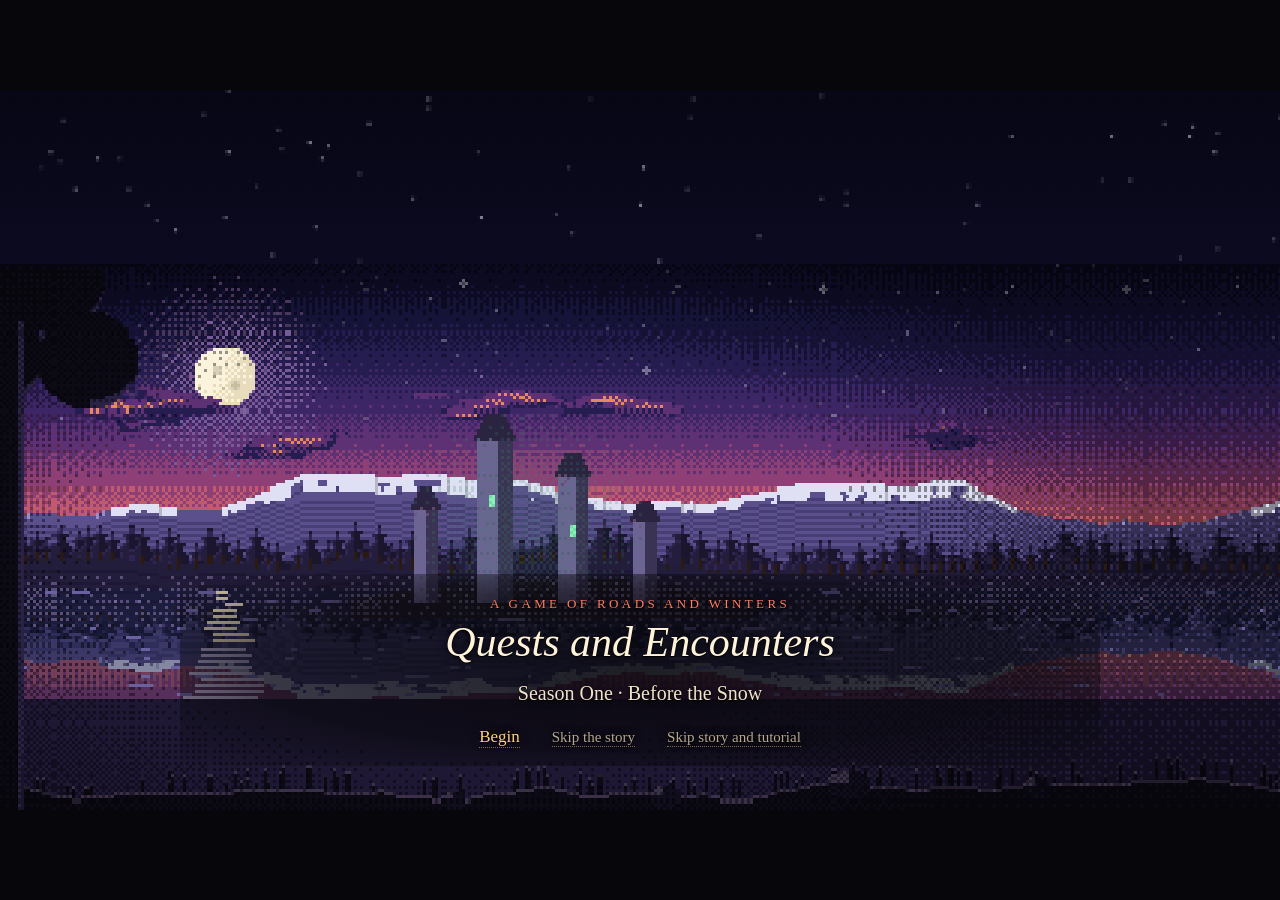
==== index.html @ 1ee13d84 "Season One demo: Before the Snow A playable browser build of Quests and Encounters, Season One.  Co-" ====
<!doctype html>
<html><head><meta charset="utf-8"><title>Quests and Encounters · Season 1</title>
<style>
  html,body{margin:0;height:100%;background:#07060a;overflow:hidden}
  #stage{position:absolute;width:1280px;height:720px;left:50%;top:50%;transform-origin:center;transform:translate(-50%,-50%) scale(var(--k,1))}
  canvas{position:absolute;left:0;top:0;width:1281px;height:720px;image-rendering:pixelated}
  #fade{position:absolute;inset:0;background:#07060a;opacity:0;transition:opacity .6s ease;pointer-events:none}
  .hud{position:absolute;font-family:Georgia,'Iowan Old Style',serif;color:#f2e7d0;text-shadow:0 1px 1px #000,0 0 10px rgba(0,0,0,.9)}
  #topshade{position:absolute;left:0;right:0;top:0;height:110px;background:linear-gradient(180deg,rgba(7,6,10,.5),rgba(7,6,10,0));pointer-events:none}
  #top{z-index:2;left:30px;top:18px;right:30px;display:flex;justify-content:space-between;align-items:flex-start;font-size:17px;letter-spacing:.02em}
  #res span{margin-right:20px;color:#cbbd9f}#res b{font-weight:normal;color:#fff;font-size:18px}
  #res .lo b{color:#ff8a70}
  #goal{text-align:right;line-height:1.5}
  #goal .big{font-size:17px;color:#fbe9bd}#goal .sm{font-size:14px;color:#cbbd9f;font-style:italic}
  #goal .done{color:#a6e0a0;font-style:normal}
  #party{z-index:2;left:30px;top:50px;font-size:18px;color:#cbbd9f;display:flex;gap:20px;align-items:baseline}
  #party a{cursor:pointer;color:#f2e7d0;border-bottom:1px dotted rgba(242,231,208,.4)}
  #party a:hover{color:#ffd27a}
  #party .hurt{color:#ff9f86}#party .gone{text-decoration:line-through;opacity:.45;pointer-events:none}
  #party .pips{font-size:15px;color:#ff7d63;letter-spacing:1px;margin-left:5px}
  #party .pips i{font-style:normal;color:rgba(255,125,99,.3)}
  #party a.pulse{animation:pulse 1.6s ease-out}
  @keyframes pulse{0%{transform:scale(1.35);color:#ffd27a;text-shadow:0 0 14px #ffb060}100%{transform:scale(1)}}
  #party a{display:inline-block;transform-origin:left center}
  #panel{position:absolute;right:0;top:0;bottom:0;width:410px;padding:0 38px 40px 62px;display:flex;flex-direction:column;justify-content:flex-end;box-sizing:border-box;
    background:linear-gradient(90deg,rgba(7,6,10,0) 0%,rgba(7,6,10,.8) 16%,rgba(7,6,10,.9) 100%);transition:opacity .45s,transform .55s cubic-bezier(.4,0,.2,1)}
  #panel.busy{opacity:0;transform:translateX(70px);pointer-events:none}
  .peek #panel,.peek #top,.peek #party,.peek #map,.peek #snd,.peek #topshade,.peek #toast{opacity:0!important;pointer-events:none}
  #panel,#top,#party,#map,#snd,#topshade{transition:opacity .4s}
  .kind{font-size:13px;letter-spacing:.22em;color:#ff7d63;margin-bottom:8px}
  h1{font-weight:normal;font-style:italic;font-size:36px;margin:0 0 12px;color:#fff3da;line-height:1.05}
  .body{font-size:19px;line-height:1.5;color:#efe3ca;margin-bottom:8px}
  .bark{font-size:17px;line-height:1.45;color:#e8c98a;font-style:italic;margin:4px 0 6px}
  .bark b{font-style:normal;font-weight:normal;color:#ffd890}
  .cap{font-size:14px;font-style:italic;color:#b5a88e;margin-bottom:18px;min-height:4px}
  .ch{display:block;cursor:pointer;font-size:19px;color:#fff3da;padding:9px 0;border-top:1px solid rgba(242,231,208,.18);transition:color .15s,padding .15s}
  .ch:hover{color:#ffd27a;padding-left:6px}
  .ch small{display:block;font-size:14px;color:#bfb196;font-style:italic;margin-top:2px}
  .ch.off{opacity:.38;pointer-events:none}
  .ch .who{color:#e8b870;font-style:normal}
  canvas.hot{cursor:pointer}
  #map{position:absolute;left:50%;top:10px;transform:translateX(-50%);z-index:2;overflow:visible}
  #goal .step{font-style:normal;color:#fbe9bd}#goal .now{color:#ffd27a;font-style:normal}
  .cine #top,.cine #party,.cine #map,.cine #snd,.cine #topshade{opacity:0;transition:opacity 1.2s}
  #strike{position:absolute;left:50%;top:128px;transform:translateX(-50%);width:420px;z-index:5;display:none;text-align:center;font-family:Georgia,serif;color:#fff3da;
    text-shadow:0 1px 1px #000,0 0 10px #000}
  #strike .lbl{font-size:17px;font-style:italic;margin-bottom:8px}
  #strike .bar{position:relative;height:18px;border:2px solid #efe2c8;background:rgba(7,6,10,.85);box-shadow:0 0 0 2px #000;image-rendering:pixelated}
  #strike .zone{position:absolute;top:0;bottom:0;background:linear-gradient(90deg,#8a6a20,#e8c050 40%,#fff0a0 50%,#e8c050 60%,#8a6a20)}
  #strike .mk{position:absolute;top:-6px;bottom:-6px;width:4px;margin-left:-2px;background:#fff;box-shadow:0 0 6px #fff,0 0 0 1px #000}
  #strike .hint{font-size:13px;color:#cbbd9f;font-style:italic;margin-top:7px}
  #strike .res{font-size:22px;font-style:italic;height:26px;margin-top:4px;color:#ffd27a}
  #strike button{font-family:Georgia,serif;font-size:14px;background:rgba(7,6,10,.85);color:#fff3da;border:1px solid #efe2c8;padding:4px 14px;margin-top:8px;cursor:pointer}
  #story{position:absolute;left:50%;bottom:44px;transform:translateX(-50%);width:860px;text-align:center;z-index:6;display:none;transition:opacity .6s;
    padding:22px 30px 18px;background:radial-gradient(ellipse at center,rgba(7,6,10,.82) 0%,rgba(7,6,10,.6) 60%,rgba(7,6,10,0) 100%)}
  #story .k{font-size:13px;letter-spacing:.26em;color:#ff7d63}
  #story h2{font-weight:normal;font-style:italic;font-size:42px;margin:6px 0 12px;color:#fff3da}
  #story p{font-size:20px;line-height:1.55;color:#efe3ca;margin:0 auto 18px;max-width:760px}
  #story .btns a{display:inline-block;cursor:pointer;margin:0 16px;font-size:17px;color:#ffd27a;border-bottom:1px dotted rgba(255,210,122,.5)}
  #story .btns a.quiet{color:#b5a88e;font-size:15px}
  #story .btns a:hover{color:#fff}
  #story.card{left:70px;bottom:auto;top:170px;transform:none;width:560px;text-align:left;background:rgba(10,8,14,.94);border:1px solid rgba(242,231,208,.25);display:none}
  #story.card .row{display:flex;gap:22px;align-items:flex-start}
  #story.card canvas{position:static;width:160px;height:160px;image-rendering:pixelated;border:1px solid rgba(242,231,208,.3);flex:none}
  #story.card h2{font-size:32px;margin:2px 0 4px}#story.card p{font-size:17px;margin:8px 0}
  #story.card .sk{font-size:14px;color:#cbbd9f;font-style:italic}
  #story.card .btns{margin-top:12px;text-align:right}
  #tip{position:absolute;z-index:7;display:none;width:300px;background:#0e0c14;border:1px solid #ffd27a;padding:12px 15px 10px;font-size:15px;line-height:1.45;color:#fff3da;
    box-shadow:0 6px 24px rgba(0,0,0,.6);font-family:Georgia,serif}
  #tip b{font-weight:normal;color:#ffd27a}
  #tip .arr{position:absolute;width:14px;height:14px;background:#0e0c14;border:1px solid #ffd27a;transform:rotate(45deg)}
  #tip .tb{margin-top:8px;display:flex;justify-content:space-between;font-size:14px}
  #tip .tb a{cursor:pointer;color:#ffd27a}#tip .tb a.quiet{color:#8f8474}
  .cine #panel{opacity:0;pointer-events:none}
  #toast{position:absolute;left:50%;top:104px;transform:translateX(-50%);font-size:16px;font-style:italic;color:#ffe0a0;opacity:0;transition:opacity .5s;white-space:nowrap;z-index:3;
    background:rgba(7,6,10,.75);padding:6px 16px;border-radius:2px}
  #snd{position:absolute;left:30px;top:88px;font-size:14px;color:#b5a88e;cursor:pointer;z-index:3}
  #snd:hover{color:#ffd27a}
  /* character sheet */
  #sheet{position:absolute;left:50px;top:70px;width:720px;max-height:610px;overflow:auto;background:rgba(10,8,14,.96);border:1px solid rgba(242,231,208,.22);padding:26px 30px;display:none;z-index:4;
    box-shadow:0 10px 40px rgba(0,0,0,.6)}
  #sheet .row{display:flex;gap:26px}
  #sheet canvas.pt{position:static;width:192px;height:192px;border:1px solid rgba(242,231,208,.3);image-rendering:pixelated;flex:none}
  #sheet h2{margin:0;font-weight:normal;font-style:italic;font-size:32px;color:#fff3da}
  #sheet .title{color:#ff9c7d;font-size:13px;letter-spacing:.18em;margin:4px 0 10px}
  #sheet .bio{font-size:16px;line-height:1.5;color:#e6dac0;font-style:italic}
  #sheet .stats{display:grid;grid-template-columns:repeat(4,1fr);gap:6px;margin:18px 0 6px;font-size:14px;color:#cbbd9f}
  #sheet .stats b{display:block;font-weight:normal;color:#ffd890;font-size:16px;letter-spacing:2px}
  #sheet h3{font-weight:normal;font-size:12px;letter-spacing:.2em;color:#ff9c7d;margin:16px 0 6px}
  #sheet ul{margin:0;padding-left:18px;font-size:15px;line-height:1.55;color:#efe3ca}
  #sheet .cols{display:grid;grid-template-columns:1fr 1fr;gap:6px 24px}
  #sheet .close{position:absolute;right:16px;top:12px;cursor:pointer;color:#b5a88e;font-size:14px}
  #sheet .nav{margin-top:16px;font-size:14px;color:#b5a88e}#sheet .nav a{cursor:pointer;color:#e8c98a;margin-right:14px}
  #sheet .slot{display:flex;gap:12px;align-items:center;border:1px solid rgba(242,231,208,.25);padding:7px 10px;margin:6px 0;cursor:pointer;background:rgba(255,255,255,.02)}
  #sheet .slot:hover{border-color:#ffd27a;background:rgba(255,210,120,.06)}
  #sheet .slot img,#sheet .pk img{width:32px;height:32px;image-rendering:pixelated;flex:none}
  #sheet .slot b{display:block;font-weight:normal;color:#ffd890;font-size:15px}
  #sheet .slot span{font-size:13px;color:#cbbd9f;font-style:italic}
  #sheet .slot.empty{opacity:.55;font-style:italic;font-size:14px;color:#b5a88e}
  #sheet .pick{border:1px solid #ffd27a;background:#0e0c14;padding:8px 10px;margin:4px 0 8px}
  #sheet .pick a{display:flex;gap:10px;align-items:center;cursor:pointer;padding:4px 2px;font-size:14px;color:#efe3ca}
  #sheet .pick a:hover{color:#ffd27a}
  #sheet .pk{display:inline-flex;gap:8px;align-items:center;margin:4px 16px 4px 0;font-size:14px;color:#efe3ca}
  #sheet .learned li{color:#bfe0ff}
  #sheet .note{font-size:13px;color:#8f8474;font-style:italic}
  #sheet .loy{color:#e0806a;letter-spacing:3px;font-size:16px}
</style></head><body>
<div id="stage">
  <canvas id="c" width="427" height="240"></canvas>
  <div id="topshade"></div>
  <div id="fade"></div>
  <div id="top" class="hud"><div id="res"></div><div id="goal"></div></div>
  <div id="party" class="hud"></div>
  <svg id="map" width="320" height="104"></svg>
  <div id="toast" class="hud"></div>
  <div id="story" class="hud"></div>
  <div id="tip" class="hud"></div>
  <div id="strike"></div>
  <div id="panel" class="hud"></div>
  <div id="snd" class="hud">♪ sound on · M to mute · hold Space to see the whole scene</div>
  <div id="sheet" class="hud"></div>
</div>
<script src="layers.js?v=1795479240"></script>
<script src="audio.js?v=1795479240"></script>
<script src="icons.js?v=1795479240"></script>
<script type="module" src="fxbridge.js?v=1795479240"></script>
<script>
/* =================================================================== engine */
const A=window.Audio2;
const cv=document.getElementById('c'),ctx=cv.getContext('2d');ctx.imageSmoothingEnabled=false;
const IMG={};for(const k in LAYERS){const seen={};IMG[k]=LAYERS[k].map(l=>{const i=new Image();i.src=l.src;const n=seen[l.name]=(seen[l.name]||0)+1;return {...l,id:n>1?l.name+'#'+n:l.name,img:i}})}
const Z=1.04,CW=427,CH=240,SY=60;   // canvas size; the painted scene starts 60px down, under added sky
const MEMBERS=['m_banner','m_cleric','m_captain','m_tracker'];
let O={};
const st=id=>O[id]||(O[id]={dx:0,dy:0,a:1,sc:1,lit:0,walk:0,lean:0});
const box=n=>(IMG[G.scene]||[]).find(l=>l.name===n);
const all=n=>(IMG[G.scene]||[]).filter(l=>l.name===n);
window.SPEED=1;const sleep=ms=>new Promise(r=>setTimeout(r,ms/SPEED));
const ease=t=>-(Math.cos(Math.PI*t)-1)/2;
const TW=[];
function tw(id,to,ms=600,e=ease){const s=st(id),from={};for(const k in to)from[k]=s[k];return new Promise(res=>TW.push({s,from,to,t0:performance.now(),ms:ms/SPEED,e,res}))}
const twAll=(n,to,ms,stagger=0)=>Promise.all(all(n).map((l,i)=>sleep(i*stagger).then(()=>tw(l.id,to,ms))));
const FX=[];
function ring(x,y,col,ms=1400,R=140){FX.push({k:'ring',x,y,col,t0:performance.now(),ms,R})}
function flash(ms=220,col='255,240,220'){FX.push({k:'flash',col,t0:performance.now(),ms})}
let shakeUntil=0,shakeAmp=0;function shake(ms=400,a=2){shakeUntil=performance.now()+ms;shakeAmp=a}
const P=[];function spark(x,y,n,col,spd=1,up=0,g=.02){for(let i=0;i<n;i++){const a=Math.random()*Math.PI*2,v=(Math.random()*.8+.2)*spd;P.push({x,y,vx:Math.cos(a)*v,vy:Math.sin(a)*v-up,l:1,col,g})}}
const SNOW=[],RAIN=[];
const feet=m=>{const b=box(m),s=st(m);return [b.x+b.w/2+s.dx,b.y+b.h+s.dy]};
const head=m=>{const b=box(m),s=st(m);return [b.x+6+s.dx,b.y+12+s.dy]};
function lantern(){const b=box('m_cleric'),s=st('m_cleric');return [b.x+b.w-8+s.dx,b.y+11+s.dy]}
const here=m=>G.party[m]!=='gone'&&!!box(m);
const hov=n=>Array.isArray(G.hover)?G.hover.includes(n):G.hover===n;
const fading=id=>st(id).a>0.01&&st(id).a<1;

function visible(l){
  const n=l.name;
  if(n==='vignette')return false;
  if(n==='walls'||n==='tower')return !!G.built[n];
  if(['thieves','fire','refugees'].includes(n))return !G.endFX&&(G.trouble===n||fading(l.id)||(n==='refugees'&&G.refugeesIn&&!G.built.walls));  // once walls stand, the family lives inside them
  if(/^r\d$/.test(n))return !G.flags.ridersGone||fading(l.id);
  if(G.scene==='shrine'&&(n==='light'||n==='candles'))return !G.flags.shrineDark||fading(l.id);
  if(MEMBERS.includes(n))return G.party[n]!=='gone'||fading(l.id);
  return true;
}
let lastStep=0;
function draw(t){
  const L=IMG[G.scene];if(!L)return;
  for(let i=TW.length-1;i>=0;i--){const w=TW[i];const p=Math.min(1,(t-w.t0)/w.ms),k=w.e(p);for(const key in w.to)w.s[key]=w.from[key]+(w.to[key]-w.from[key])*k;if(p>=1){TW.splice(i,1);w.res()}}
  ctx.setTransform(1,0,0,1,0,0);ctx.clearRect(0,0,CW,CH);
  let sx=0,sy=0;if(t<shakeUntil){sx=(Math.random()-.5)*shakeAmp*2;sy=(Math.random()-.5)*shakeAmp*2}
  ctx.setTransform(Z,0,0,Z,-CW/2*(Z-1)+sx,-CH/2*(Z-1)+sy+SY*Z);
  skyAbove(L,t);
  const sway=Math.sin(t*.00016)*3,bob=Math.sin(t*.00035);
  const pulse=.5+.5*Math.sin(t*.006);
  const DEP={sky:0,stars:.05,disc:.1,clouds:.25,ridge:.45,dest_north:.45,dest_east:.45,bank:1.3,frame_trees:1.6};
  let walking=false,firstRidge=true;
  for(const l of L){
    if(l.name==='ridge'&&firstRidge){firstRidge=false;if(G.endFX)endDraw(t,'behind')}
    if(!visible(l))continue;
    const s=st(l.id);if(s.a<=0)continue;
    const d=DEP[l.name]??(l.name.startsWith('m_')?1.4:.85);
    let x=l.x+sway*d+s.dx,y=l.y+bob*d*.5+s.dy,a=s.a;
    if(l.name==='clouds')x+=Math.sin(t*.00007)*10;
    if(l.name==='stars'||l.name==='fireflies')a*=.6+.4*Math.sin(t*.003+l.x);
    if(l.name==='light'||l.name==='rays')a*=.8+.2*Math.sin(t*.002);
    if(['candles','camp','glow'].includes(l.name))a*=.82+.18*Math.sin(t*.013)*Math.sin(t*.007+l.x);
    if(l.name==='fire'){a*=.75+.25*Math.random();if(Math.random()<.5)spark(l.x+10+Math.random()*14,l.y+12,1,'255,170,70',.3,.5,-.005)}
    if(l.name==='fog')x+=Math.sin(t*.00012+l.y)*8;
    if(l.name==='thieves')x+=Math.round(Math.sin(t*.0011)*1.5);
    if(l.name==='person'&&G.scene==='pilgrims')x+=((t*.0012)%40)-20;
    if(s.walk){y-=Math.round(Math.max(0,Math.sin(t*.012+l.x))*1.4);walking=true}
    ctx.globalAlpha=Math.max(0,Math.min(1,a));
    let dx_=Math.round(x),dy_=Math.round(y),dw=l.w,dh=l.h;
    if(s.sc!==1){dw=Math.max(1,Math.round(l.w*s.sc));dh=Math.max(1,Math.round(l.h*s.sc));dx_=Math.round(x+(l.w-dw)/2);dy_=Math.round(y+l.h-dh)}
    const lean=s.lean+(G.hurt[l.name]?.12:0);
    const rv=G.reveal[l.name];
    if(rv&&t-rv<1600){const p=(t-rv)/1600,hh=Math.max(1,Math.ceil(l.h*ease(p)));ctx.drawImage(l.img,0,l.h-hh,l.w,hh,dx_,dy_+l.h-hh,l.w,hh);
      if(Math.random()<.7)spark(l.x+Math.random()*l.w,l.y+l.h-hh,1,'210,200,180',.4,.4);}
    else if(lean){ctx.save();ctx.translate(dx_+dw/2,dy_+dh);ctx.rotate(lean);ctx.drawImage(l.img,-dw/2,-dh,dw,dh);ctx.restore()}
    else ctx.drawImage(l.img,dx_,dy_,dw,dh);
    const lit=s.lit+(hov(l.name)?.45*pulse:0)+(G.hot===l.name?.4*pulse:0);
    if(lit>0){ctx.globalCompositeOperation='lighter';ctx.globalAlpha=Math.min(1,lit)*a;ctx.drawImage(l.img,dx_,dy_,dw,dh);ctx.globalCompositeOperation='source-over'}
    ctx.globalAlpha=1;
    if(l.name==='bank')embers();
  }
  if(walking&&t-lastStep>260){lastStep=t;A.sfx('step')}
  if(FIREFLIES[G.scene]&&!G.endFX)fireflies(t);
  if(G.search)searchDraw(t);
  if(window.PFX&&PFX.ready){const off=PFX.render(SPEED);if(off){ctx.save();ctx.setTransform(Z,0,0,Z,-CW/2*(Z-1),-CH/2*(Z-1));ctx.drawImage(off,0,0);ctx.restore()}}
  if(G.endFX)endDraw(t,'front');
  const v=L.find(l=>l.name==='vignette');if(v)ctx.drawImage(v.img,v.x,v.y);
  for(const p of P){p.x+=p.vx;p.y+=p.vy;p.vy+=p.g;p.l-=.012;ctx.fillStyle=`rgba(${p.col},${Math.max(0,p.l)})`;ctx.fillRect(Math.round(p.x),Math.round(p.y),1,1)}
  for(let i=P.length-1;i>=0;i--)if(P[i].l<=0)P.splice(i,1);
  if(G.raining){if(RAIN.length<200)RAIN.push({x:Math.random()*460,y:-70});ctx.strokeStyle='rgba(170,190,220,.55)';ctx.beginPath();for(const r of RAIN){r.y+=4;r.x-=1;if(r.y>185){r.y=-70;r.x=Math.random()*460}ctx.moveTo(r.x,r.y);ctx.lineTo(r.x-1,r.y+4)}ctx.stroke()}
  else RAIN.length=0;
  if(G.day>=G.maxDay-1||G.over){if(SNOW.length<(G.over?280:50))SNOW.push({x:Math.random()*450-10,y:-64,v:.15+Math.random()*.3,ph:Math.random()*6});
    ctx.fillStyle='rgba(240,240,255,.85)';for(const f of SNOW){f.y+=f.v;f.x+=Math.sin(t*.001+f.ph)*.15;if(f.y>182){f.y=-64;f.x=Math.random()*450-10}ctx.fillRect(Math.round(f.x),Math.round(f.y),1,1)}}
  ctx.setTransform(1,0,0,1,0,SY);
  for(let i=FX.length-1;i>=0;i--){const f=FX[i],p=(t-f.t0)/f.ms;if(p>=1){FX.splice(i,1);continue}
    if(f.k==='flash'){ctx.fillStyle=`rgba(${f.col},${(1-p)*.8})`;ctx.fillRect(0,-SY,CW,CH)}
    if(f.k==='ring'){const r=ease(p)*f.R;ctx.strokeStyle=`rgba(${f.col},${(1-p)})`;ctx.lineWidth=2;ctx.beginPath();ctx.arc(f.x,f.y,r,0,7);ctx.stroke();
      ctx.lineWidth=1;ctx.strokeStyle=`rgba(${f.col},${(1-p)*.4})`;ctx.beginPath();ctx.arc(f.x,f.y,r*.8,0,7);ctx.stroke()}}
  if(G.dim){ctx.fillStyle=`rgba(5,4,12,${G.dim})`;ctx.fillRect(0,-SY,CW,CH)}
}
const SKYSTARS=Array.from({length:70},()=>({x:Math.random()*CW,y:-SY+Math.random()*SY,b:Math.random()}));
function skyAbove(L,t){
  const sky=L.find(l=>l.name==='sky');if(!sky||!sky.img.complete)return;
  ctx.drawImage(sky.img,0,0,sky.w,1,-12,-SY-12,sky.w+24,SY+13);
  const g=ctx.createLinearGradient(0,-SY,0,2);g.addColorStop(0,'rgba(4,3,10,.55)');g.addColorStop(1,'rgba(4,3,10,0)');ctx.fillStyle=g;ctx.fillRect(-12,-SY-12,CW+24,SY+14);
  const night=!['abandoned_wagon','hidden_cache','hidden_pass','intro_age'].includes(G.scene);
  if(night)for(const s of SKYSTARS){ctx.fillStyle=`rgba(232,230,255,${(.35+.45*s.b)*(.7+.3*Math.sin(t*.003+s.x))})`;ctx.fillRect(Math.round(s.x),Math.round(s.y),1,1)}
}
function embers(){if(!here('m_cleric'))return;const [x,y]=lantern();if(Math.random()<.25)P.push({x:x+Math.random()*2,y,vx:(Math.random()-.5)*.12,vy:-.25-Math.random()*.25,l:1,col:'255,200,110',g:0})}
function loop(t){draw(t);requestAnimationFrame(loop)}

/* ---- pixelfx: effects tied to what happens, and small lives in every scene ---- */
const dust=(x,y,n=10)=>spark(x,y-2,n,'150,138,120',.55,.25,.015);
const motes=(x,y,col='255,224,150',n=14)=>{for(let i=0;i<n;i++)P.push({x:x+(Math.random()-.5)*8,y:y+(Math.random()-.5)*4,vx:(Math.random()-.5)*.12,vy:-.18-Math.random()*.35,l:1,col,g:0})};
const sinkMotes=(x,y)=>{for(let i=0;i<8;i++)P.push({x:x+(Math.random()-.5)*8,y,vx:(Math.random()-.5)*.1,vy:.12+Math.random()*.15,l:1,col:'150,150,170',g:0})};
const fx=(name,x,y,o)=>window.PFX&&PFX.ready?PFX.play(name,x,y,o):null;
const fxOn=(m,name,o)=>{if(!here(m))return;const [x,y]=feet(m);fx(name,x,y,o)};
const fxHead=(m,name,o)=>{if(!here(m))return;const [x,y]=head(m);fx(name,x,y-4,o)};
const FIREFLIES={crossroads:1,ravenwick:1,pilgrims:1,friendly_hamlet:1,fen_lights:1,stillwater:1,shrine:1};
const FF=Array.from({length:16},()=>({x:Math.random()*320,y:110+Math.random()*55,ph:Math.random()*6.3,sp:.4+Math.random()*.6}));
function fireflies(t){for(const f of FF){const x=f.x+Math.sin(t*.0004*f.sp+f.ph)*14,y=f.y+Math.sin(t*.0007*f.sp+f.ph*2)*6,a=.35+.65*Math.max(0,Math.sin(t*.002*f.sp+f.ph));
  ctx.fillStyle=`rgba(210,240,120,${a*.25})`;ctx.fillRect(Math.round(x)-1,Math.round(y)-1,3,3);ctx.fillStyle=`rgba(236,255,170,${a})`;ctx.fillRect(Math.round(x),Math.round(y),1,1)}}
function ambientFx(){}
addEventListener('pfx-ready',()=>ambientFx());
const _sfx=A.sfx;A.sfx=n=>{_sfx(n);try{SFX_FX[n]&&SFX_FX[n]()}catch(e){}};
const atGo=()=>G.lastGo||[160,160];
const SFX_FX={
  prayer:()=>{fxOn('m_cleric','holy/blessing',{life:2.4})},
  clash:()=>{const r=box('r1');const [x,y]=r&&!G.flags.ridersGone?[r.x+10,r.y+r.h]:atGo();fx('impacts/crit-hit',x,y);fx('impacts/hit-spark',x,y-6)},
  stone:()=>{const [x,y]=atGo();dust(x,y,12)},
  rumble:()=>{for(let k=0;k<6;k++)dust(110+k*20,160,14)},
  gallop:()=>{for(const r of ['r0','r1','r2','r3']){const b=box(r);if(b)dust(b.x+8+st(r).dx,b.y+b.h+st(r).dy,6)}},
  whoosh:()=>{const [x,y]=atGo();dust(x,y,10)},
  coin:()=>{if(here('m_banner')){const [x,y]=head('m_banner');motes(x,y-4,'255,214,110',12)}},
  gain:()=>{if(here('m_banner')){const [x,y]=head('m_banner');motes(x,y-4,'240,230,200',10)}},
  rain:()=>fx('weather/rain',160,170,{life:4.5}),
  hurt:()=>{},
};

/* ---- clicking things in the picture ---- */
const toScene=e=>{const r=cv.getBoundingClientRect();const x=(e.clientX-r.left)/r.width*CW,y=(e.clientY-r.top)/r.height*CH;return [(x+CW/2*(Z-1))/Z,(y+CH/2*(Z-1))/Z-SY]};
function HOT(){if(G.busy||G.sub||G.msg)return [];const h=[];
  if(G.scene==='ravenwick'&&G.trouble)h.push({layer:G.trouble,go:()=>{A.sfx('click');G.sub=G.trouble;render()}});
  for(const m of MEMBERS)if(here(m))h.push({layer:m,go:()=>openSheet(m)});return h}
function hitAt(e){const [x,y]=toScene(e);for(const h of HOT()){const b=box(h.layer);if(b&&x>=b.x+st(b.id).dx-3&&x<=b.x+b.w+st(b.id).dx+3&&y>=b.y+st(b.id).dy-3&&y<=b.y+b.h+st(b.id).dy+3)return h}return null}
cv.onmousemove=e=>{const h=hitAt(e);if(h&&G.hot!==h.layer)A.sfx('hover');G.hot=h?h.layer:null;cv.classList.toggle('hot',!!h)};
cv.onclick=e=>{if(G.search||G.striking)return;const h=hitAt(e);if(h)h.go()};


/* =================================================================== the moment: a timing strike */
// A marker sweeps a bar; strike inside the gold. The character's stat sets how wide the gold is.
function strike(m,stat,label){
  if(window.BOT)return Promise.resolve('good');
  const v=CO[m].stats[stat]||2,el=document.getElementById('strike');
  const zw=10+v*6,zc=30+Math.random()*40;
  el.innerHTML=`<div class="lbl">${label} <span style="color:#cbbd9f">· ${stat} ${'■'.repeat(v)}</span></div><div class="bar"><div class="zone" style="left:${zc-zw/2}%;width:${zw}%"></div><div class="mk"></div></div><div class="res"></div><div class="hint">click, or press Space, when the marker is in the gold</div>`;
  el.style.display='block';const mk=el.querySelector('.mk'),res=el.querySelector('.res');
  const t0=performance.now(),per=900/Math.max(.5,SPEED);let done=false;A.sfx('page');
  return new Promise(resolve=>{
    function frame(){if(done)return;const ph=((performance.now()-t0)/per)%2,pos=(ph<1?ph:2-ph)*100;mk.style.left=pos+'%';mk.dataset.pos=pos;requestAnimationFrame(frame)}
    frame();
    G.striking=()=>{if(done)return;done=true;G.striking=null;const pos=+mk.dataset.pos,d=Math.abs(pos-zc);
      const q=d<zw*.18?'great':d<zw/2?'good':'miss';
      res.textContent={great:'Perfect!',good:'Good.',miss:'Missed…'}[q];res.style.color={great:'#fff0a0',good:'#ffd27a',miss:'#ff8a70'}[q];
      _sfx(q==='miss'?'loss':q==='great'?'ward':'click');if(q==='great')fxOn(m,'holy/sunburst',{life:1.2});
      setTimeout(()=>{el.style.display='none';resolve(q)},650)};
    el.onclick=()=>G.striking&&G.striking();
  });
}
cv.addEventListener('mousedown',()=>{if(G.striking)G.striking()});

/* =================================================================== search by lantern-light */
// The scene goes dark; the cursor is a lantern. Glints show only inside its light. A few picks.
const SEARCHABLE={hidden_cache:1,abandoned_wagon:1,fen_lights:1,drowned_chapel:1,hidden_pass:1,ferry:1};
function searchOption(){
  if(!SEARCHABLE[G.scene]||G.searched===G.scene+G.day)return [];
  const picks=3+(has('m_tracker')?2:0);
  return [{t:'Search by lantern-light',s:`${picks} picks${has('m_tracker')?' (Ness adds 2)':''} · free · find what others missed`,go:()=>runSearch(picks)}];
}
const FENS={ferry:1,fen_lights:1,drowned_chapel:1,stillwater:1};
function roadOptions(){
  const o=[];
  if(FENS[G.scene]&&knows('fishing')&&G.fished!==G.scene+G.day)o.push({t:'Fish the black water',who:'m_tracker',s:'Fen fishing · +3 Bread · free',go:()=>beat(async()=>{G.fished=G.scene+G.day;
    await goTo('m_tracker',150,150,.9,1200);await sleep(900);spark(150,146,14,'200,215,235',.6,.5);_sfx('gain');gain({Bread:3});await back('m_tracker');G.msg={kind:'FISHING',body:'Eels, two pike and something nobody will name. +3 Bread.',stay:true,barks:[]}})});
  const wounded=MEMBERS.filter(m=>G.hurt[m]&&G.party[m]==='ok'),med=actorFor('mend');
  if(wounded.length&&med&&has(med)&&(knows('herbs')&&med==='m_cleric'||carries(med,'mend'))){const free=knows('herbs')&&med==='m_cleric';
    o.push({t:'Tend the wounded',who:med,s:`${free?'Herb lore · free':'Healer\'s satchel · 1 Bread'} · heals ${wounded.map(nm).join(', ')}`,c:free?null:{Bread:1},go:()=>beat(async()=>{if(!free)pay({Bread:1});
      for(const m of wounded){const [x,y]=head(m);_sfx('prayer');spark(x,y,16,'200,255,200',.5,.5);delete G.hurt[m]}await sleep(1000);G.msg={kind:'MENDED',body:'Bandages by the roadside, and a bitter tea.',stay:true,barks:[]}})});}
  return o;
}
function runSearch(picks){
  G.searched=G.scene+G.day;busy(true);A.sfx('click');
  const spots=[];const n=rnd(3,5);
  for(let i=0;i<n;i++){const r=Math.random();
    spots.push({x:20+Math.random()*270,y:122+Math.random()*44,found:false,
      r:r<.35?{Coin:1}:r<.62?{Bread:2}:r<.85?{Stone:1}:{Ward:1}})}
  G.search={spots,picks,haul:{},lamp:[160,140]};
  const el=document.getElementById('strike');
  const hint=()=>{el.innerHTML=`<div class="lbl">Searching by lantern-light · ${G.search.picks} pick${G.search.picks===1?'':'s'} left</div><div class="hint">move the lantern, click where something glints</div><button id="stopsearch">Stop searching</button>`;
    el.style.display='block';document.getElementById('stopsearch').onclick=e=>{e.stopPropagation();endSearch()}};
  hint();A.ambience([...(SCENE_SOUND[G.scene]||[0,[]])[1]]);
  G.searchClick=(x,y)=>{const S=G.search;if(!S||S.picks<=0)return;S.picks--;
    const hit=S.spots.find(p=>!p.found&&Math.hypot(p.x-x,p.y-y)<7);
    if(hit){hit.found=true;for(const k in hit.r)S.haul[k]=(S.haul[k]||0)+hit.r[k];gain(hit.r);motes(hit.x,hit.y,'255,230,160',16);}
    else{_sfx('step');dust(x,y+3,8)}
    if(S.picks<=0)setTimeout(endSearch,700);else hint()};
}
function endSearch(){
  const S=G.search;if(!S)return;G.search=null;G.searchClick=null;document.getElementById('strike').style.display='none';
  const got=Object.entries(S.haul).map(([k,v])=>`+${v} ${k}`).join(', ');
  busy(false);G.msg={kind:'SEARCHED',body:got?`Under the lantern you turn up ${got}.`:'You find nothing but mud and old bones.',stay:true,title:(document.querySelector('#panel h1')||{}).textContent||'',barks:[]};render();
}
function searchDraw(t){
  const S=G.search,[lx,ly]=S.lamp;
  const g=ctx.createRadialGradient(lx,ly,6,lx,ly,34);g.addColorStop(0,'rgba(255,220,150,0)');g.addColorStop(.6,'rgba(4,3,10,.55)');g.addColorStop(1,'rgba(4,3,10,.9)');
  ctx.fillStyle=g;ctx.fillRect(-40,-SY-40,CW+80,CH+80);
  for(const p of S.spots){if(p.found)continue;const d=Math.hypot(p.x-lx,p.y-ly);if(d>30)continue;
    const a=(1-d/30)*(.6+.4*Math.sin(t*.01+p.x));ctx.fillStyle=`rgba(255,240,180,${a})`;
    ctx.fillRect(Math.round(p.x),Math.round(p.y)-1,1,3);ctx.fillRect(Math.round(p.x)-1,Math.round(p.y),3,1)}
}
cv.addEventListener('mousemove',e=>{if(G.search)G.search.lamp=toScene(e)});
cv.addEventListener('click',e=>{if(G.searchClick){const [x,y]=toScene(e);G.searchClick(x,y)}});

/* =================================================================== the Company */
const CO={
  m_banner:{name:'Wren',short:'Wren',title:'WARDEN OF RAVENWICK · YOU',bio:'You raised the banner over Ravenwick when nobody else would. The others follow you, for now.',
    stats:{Might:2,Wits:3,Faith:2,Stealth:1},skills:['Parley: talk or pay your way past trouble','Command: build and set the work at home'],gear:['Banner of Ravenwick','Warden\'s seal'],likes:'—',dislikes:'—',loyal:null},
  m_cleric:{name:'Brother Aldous',short:'Aldous',title:'CLERIC OF THE OLD LIGHT',bio:'Forty years tending shrines nobody visits. Walks slowly, never stops, and believes the old gods are only sleeping.',
    stats:{Might:1,Wits:3,Faith:5,Stealth:1},skills:['Ward: spend a Ward to turn back men and beasts','Pray: draw Wards from holy places','Mend: tend the wounded at home (1 Bread)','Call rain: a Ward can put out a fire'],gear:['Lantern-staff','Book of hours'],
    likes:'prayer, mercy, sharing bread',dislikes:'desecration, robbing the poor',loyal:3},
  m_captain:{name:'Captain Brannoc',short:'Brannoc',title:'SWORD OF RAVENWICK',bio:'Fought for three lords and buried two. Does not pay tolls, does not run, and does not like to talk about either.',
    stats:{Might:5,Wits:2,Faith:1,Stealth:1},skills:['Draw steel: fight, win, maybe bleed','Haul: carry stone others can\'t','Run down: chase off thieves'],gear:['Ash spear','Round shield','Old helm'],
    likes:'a fair fight, hard work',dislikes:'paying tolls, running away',loyal:3,devoted:'Devoted: never wounded when he draws steel'},
  m_tracker:{name:'Ness',short:'Ness',title:'TRACKER OF THE GREYSPIRES',bio:'Grew up in these mountains. Says little, misses nothing, and expects to be paid.',
    stats:{Might:2,Wits:4,Faith:1,Stealth:5},skills:['Pathfind: lead the Company through mist','Follow: track anyone home','Climb: reach the stone no one else can'],gear:['Yew bow','Quiver of twelve'],
    likes:'coin, open country',dislikes:'hunger, wasting daylight',loyal:2,devoted:'Devoted: never falls when climbing'},
};
const nm=m=>CO[m].short;
function loyal(m,d,line){
  if(!CO[m])return;
  if(G.party[m]!=='gone'){G.pulse[m]=performance.now();if(!G.tips.loyal&&!G.want.loyal)G.want.loyal=[m,d]}
  if(!CO[m].loyal&&CO[m].loyal!==0||G.party[m]==='gone')return;
  const v=Math.max(0,Math.min(5,G.loyal[m]+d));if(v===G.loyal[m])return;G.loyal[m]=v;
  A.sfx(d>0?'loyalUp':'loyalDown');if(here(m)){const [hx,hy]=head(m);d>0?motes(hx,hy-6,'255,200,140',10):sinkMotes(hx,hy-8)}
  toast(`${CO[m].name} ${d>0?'approves':'disapproves'} ${d>0?'♥'.repeat(d):'♡'.repeat(-d)}`);
  if(line)G.barks.push([m,line]);
  if(v===0)G.leaving.push(m);
}
let toastT;function toast(s){const el=document.getElementById('toast');el.textContent=s;el.style.opacity=1;clearTimeout(toastT);toastT=setTimeout(()=>el.style.opacity=0,2600)}
function openSheet(m,picking=-1){
  if(picking<0)A.sfx('page');const c=CO[m],el=document.getElementById('sheet'),gone=G.party[m]==='gone';
  const pips=c.loyal===null?'':`<div class="loy">${'♥'.repeat(G.loyal[m])}${'♡'.repeat(5-G.loyal[m])}</div>`;
  const cond=gone?'Gone':G.hurt[m]?`Wounded · ${G.hurt[m]} more day${G.hurt[m]>1?'s':''}`:'Well';
  const icon=k=>`<img src="${ICONS[k]}">`;
  const fromGear=G.eq[m].filter(k=>ITEMS[k].grants).map(k=>`<li>${{steel:'Draw steel',climb:'Climb for stone',signet:'Show the signet',light:'Lead through the mist',mend:'Tend the wounded on the road'}[ITEMS[k].grants]} <span class="note">· from the ${ITEMS[k].name}</span></li>`);
  const slots=[0,1].map(i=>{const k=G.eq[m][i];
    const slot=k?`<div class="slot" onclick="openSheet('${m}',${i})">${icon(k)}<div><b>${ITEMS[k].name}</b><span>${ITEMS[k].desc}</span></div></div>`
      :`<div class="slot empty" onclick="openSheet('${m}',${i})">Empty slot${G.pack.length?' · click to equip from the pack':''}</div>`;
    const pick=picking===i&&!gone?`<div class="pick">${G.pack.map(p=>`<a onclick="equip('${m}',${i},'${p}')">${icon(p)}<span><b style="font-weight:normal;color:#ffd890">${ITEMS[p].name}</b> · ${ITEMS[p].desc}</span></a>`).join('')||'<span class="note">The pack is empty. Gear is found or bought on the road.</span>'}
      ${k?`<a onclick="equip('${m}',${i},null)">↩ Put the ${ITEMS[k].name} in the pack</a>`:''}</div>`:'';
    return slot+pick}).join('');
  const learned=G.learned[m].map(k=>`<li><b style="font-weight:normal">${LEARN[k].name}</b>: ${LEARN[k].desc}</li>`).join('');
  el.innerHTML=`<span class="close" onclick="closeSheet()">close ✕</span><div class="row"><canvas class="pt" width="64" height="64"></canvas><div>
    <h2>${c.name}</h2><div class="title">${c.title}</div>${pips}<div class="bio">${c.bio}</div>
    <div class="stats">${Object.entries(c.stats).map(([k,v])=>`<div>${k}<b>${'■'.repeat(v)}${'□'.repeat(5-v)}</b></div>`).join('')}</div></div></div>
    <div class="cols"><div><h3>SKILLS</h3><ul>${c.skills.map(x=>`<li>${x}</li>`).join('')}${fromGear.join('')}</ul>
      <h3>LEARNED</h3>${learned?`<ul class="learned">${learned}</ul>`:'<div class="note">Nothing yet. Some places and people on the road can teach new skills.</div>'}
      <h3>CONDITION</h3><ul><li>${cond}</li>${c.devoted?`<li style="color:${G.loyal[m]>=5?'#a6e0a0':'#8f8474'}">${c.devoted}</li>`:''}</ul>
      ${c.loyal===null?'':`<h3>LIKES · DISLIKES</h3><ul><li>Likes ${c.likes}</li><li>Dislikes ${c.dislikes}</li></ul>`}</div>
    <div><h3>EQUIPPED · 2 SLOTS</h3>${slots}<div class="note">Carries: ${c.gear.join(', ')}</div>
      <h3>THE PACK · SHARED</h3>${G.pack.length?G.pack.map(k=>`<span class="pk">${icon(k)}${ITEMS[k].name}</span>`).join(''):'<div class="note">Empty. Click a slot to move gear between people.</div>'}
      <h3>STORES · EVERYONE</h3>${G.items.length?G.items.map(k=>`<span class="pk" title="${ITEMS[k].desc}">${icon(k)}${ITEMS[k].name}</span>`).join(''):'<div class="note">None yet.</div>'}</div></div>
    <div class="nav">${MEMBERS.map(x=>`<a onclick="openSheet('${x}')">${CO[x].short}</a>`).join('')}</div>`;
  const pc=el.querySelector('canvas').getContext('2d');const im=new Image();im.onload=()=>pc.drawImage(im,0,0);im.src=PORTRAITS[m];
  if(gone)el.querySelector('canvas').style.filter='grayscale(1) brightness(.5)';
  el.style.display='block';G.sheet=m;
}
function equip(m,i,k){
  const cur=G.eq[m][i];if(cur){G.eq[m].splice(i,1);G.pack.push(cur)}
  if(k){G.pack.splice(G.pack.indexOf(k),1);G.eq[m].splice(Math.min(i,G.eq[m].length),0,k);_sfx('click');toast(`${CO[m].short} now carries the ${ITEMS[k].name}`)}
  openSheet(m);render();
}
function closeSheet(){document.getElementById('sheet').style.display='none';G.sheet=null}
addEventListener('keydown',e=>{if(e.code==='Space'&&G.striking){e.preventDefault();G.striking();return}if(e.code==='Space'){e.preventDefault();document.getElementById('stage').classList.add('peek');return}if(e.key==='Escape')closeSheet();if(e.key==='m'||e.key==='M')toggleSnd();
  if(e.key==='c'||e.key==='C'){if(G.sheet){const i=MEMBERS.indexOf(G.sheet);openSheet(MEMBERS[(i+1)%4])}else openSheet('m_banner')}});
addEventListener('keyup',e=>{if(e.code==='Space')document.getElementById('stage').classList.remove('peek')});
function toggleSnd(){const m=A.toggle();document.getElementById('snd').textContent=(m?'♪ sound off · M to unmute':'♪ sound on · M to mute')+' · hold Space to see the whole scene'}
document.getElementById('snd').onclick=toggleSnd;

/* =================================================================== state */
const G={pulse:{},day:1,maxDay:14,items:[],pack:[],eq:{m_banner:[],m_cleric:[],m_captain:[],m_tracker:[]},learned:{m_banner:[],m_cleric:[],m_captain:[],m_tracker:[]},res:{Stone:1,Coin:1,Bread:5,Ward:1},built:{walls:0,tower:0},
  party:{m_banner:'ok',m_cleric:'ok',m_captain:'ok',m_tracker:'ok'},hurt:{},loyal:{m_cleric:3,m_captain:3,m_tracker:2},gear:{},
  trouble:null,troubleSeen:{},troublesDone:{},refugeesIn:false,flags:{},
  done:{},visited:{ravenwick:1},
  scene:'intro_broken',sub:null,mode:'splash',tutorial:true,tips:{},want:{},msg:null,reveal:{},busy:false,dim:0,over:false,log:[],barks:[],leaving:[]};
const has=m=>G.party[m]==='ok'&&!G.hurt[m];
const can=c=>!c||Object.entries(c).every(([k,v])=>G.res[k]>=v);
const pay=c=>{if(!c)return;Object.entries(c).forEach(([k,v])=>G.res[k]-=v)};
const gain=c=>{let up=false,down=false;for(const k in c){G.res[k]=Math.max(0,G.res[k]+c[k]);if(c[k]>0)up=true;else down=true}if(up)A.sfx(c.Coin>0?'coin':'gain');else if(down)A.sfx('loss')};
const cost=c=>Object.entries(c).map(([k,v])=>`${v} ${k}`).join(', ');
// Every season rolls its own prices and its own luck, so familiar places don't always pay the same.
const rnd=(a,b)=>a+Math.floor(Math.random()*(b-a+1));
const COST={walls:{Stone:rnd(3,5),Coin:rnd(1,2)},tower:{Stone:rnd(5,7),Coin:rnd(3,5)}};
const Y={shrineHaul:rnd(1,3),mists:rnd(2,4),mistsLuck:.3+Math.random()*.4,hollow:rnd(2,4),quarry:rnd(2,4),climb:rnd(4,6),climbFall:.2+Math.random()*.25,
  toll:rnd(1,2),market:rnd(1,3),steel:rnd(2,4),alms:rnd(1,3),wagon:rnd(2,4),sell:rnd(1,3),ferry:rnd(1,2),purse:rnd(2,4),chapel:rnd(3,5),wispLuck:.35+Math.random()*.3};
// Gear is carried: each member has two slots, and whoever carries an item gets what it does.
// Stores stay at Ravenwick or with the baggage and help everyone.
const ITEMS={
  sword:{name:'Fen-iron sword',kind:'gear',to:'m_captain',grants:'steel',desc:'The bearer can Draw steel, and is never wounded doing it.'},
  irons:{name:'Climbing irons',kind:'gear',to:'m_tracker',grants:'climb',desc:'The bearer can Climb for stone, never falls, and brings back +1 Stone.'},
  signet:{name:'Signet of a dead lord',kind:'gear',to:'m_banner',grants:'signet',desc:'The bearer can show it: highwaymen stand aside, and Hollin pays +1 Coin.'},
  jar:{name:'Marsh-light in a jar',kind:'gear',to:'m_cleric',grants:'light',desc:'The bearer can lead anyone safely through the mist.'},
  satchel:{name:'Healer\'s satchel',kind:'gear',to:'m_cleric',grants:'mend',desc:'The bearer can tend the wounded anywhere on the road, for 1 Bread.'},
  mule:{name:'Pack mule',kind:'stores',desc:'Every haul of stone brings +1.'},
  traps:{name:'Eel traps',kind:'stores',desc:'+1 Bread every day.'},
  bell:{name:'Saint\'s Bell',kind:'stores',desc:'Hung at Ravenwick: +1 Ward every time you rest there.'},
};
const LEARN={
  masonry:{m:'m_captain',name:'Masonry',desc:'Walls and the watchtower each cost 1 less Stone.'},
  fishing:{m:'m_tracker',name:'Fen fishing',desc:'In the Fens, Ness can fish for +3 Bread once a visit.'},
  herbs:{m:'m_cleric',name:'Herb lore',desc:'Aldous can tend the wounded anywhere on the road, for free.'},
  haggle:{m:'m_banner',name:'Haggling',desc:'Markets pay +1 Coin, and sell you +1 Bread.'},
};
const INNATE={steel:['m_captain'],climb:['m_tracker'],mend:['m_cleric']};
const holder=k=>MEMBERS.find(m=>G.party[m]!=='gone'&&G.eq[m].includes(k))||null;
const owned=k=>G.items.includes(k)||G.pack.includes(k)||!!holder(k);
const hasItem=k=>ITEMS[k].kind==='stores'?G.items.includes(k):!!holder(k);
const knows=k=>G.party[LEARN[k].m]!=='gone'&&G.learned[LEARN[k].m].includes(k);
const carries=(m,sk)=>G.eq[m].some(k=>ITEMS[k].grants===sk);
const canSkill=(m,sk)=>G.party[m]!=='gone'&&((INNATE[sk]||[]).includes(m)&&(sk!=='mend'||true)||carries(m,sk)||(sk==='mend'&&G.learned[m].includes('herbs')));
function actorFor(sk){const able=MEMBERS.filter(m=>canSkill(m,sk));return able.find(m=>has(m))||able[0]||null}
const costOf=b=>({Stone:Math.max(1,COST[b].Stone-(knows('masonry')?1:0)),Coin:COST[b].Coin});
function getItem(k){
  if(owned(k))return;const it=ITEMS[k];_sfx('ward');if(here('m_banner'))fxOn('m_banner','holy/blessing',{life:1.8});
  if(it.kind==='stores'){G.items.push(k);toast(`Found: ${it.name} (stores)`);return}
  const pref=[it.to,...MEMBERS].find(m=>G.party[m]!=='gone'&&G.eq[m].length<2);
  if(pref){G.eq[pref].push(k);toast(`Found: ${it.name}. ${CO[pref].short} carries it`)}else{G.pack.push(k);toast(`Found: ${it.name}, into the pack`)}
  G.want.gear=1;
}
function learn(k){const L=LEARN[k],m=L.m;if(G.party[m]==='gone'||G.learned[m].includes(k))return;G.learned[m].push(k);_sfx('prayer');
  if(here(m)){const [x,y]=head(m);motes(x,y-6,'190,230,255',18)}toast(`${CO[m].short} learned ${L.name}`);G.barks.push([null,`<b>${CO[m].short} learned ${L.name}.</b> ${L.desc}`])}
function seasonNotes(){const n=[];
  if(Y.quarry>=4)n.push('the old quarry is said to be rich this year');if(Y.quarry<=2)n.push('the quarry is mostly picked over');
  if(Y.toll>=2)n.push('the riders on the Oakwell road are greedy this year');if(Y.sell>=3)n.push('grain sells high in Hollin');
  if(Y.mists>=4)n.push('old cairns have been seen up the high pass');if(Y.chapel>=5)n.push('the drowned chapel has good dressed stone');
  return n.length?'Word around the fire: '+n.slice(0,2).join('; ')+'.':''}
const SCENE_SOUND={crossroads:['road',['wind','crickets']],highwaymen:['tension',['wind']],shrine:['eerie',['drips','hum']],ravenwick:['home',['fire','crickets','water']],
  lost_in_mists:['mist',['wind']],hidden_pass:['peak',['gale','waterfall']],hidden_cache:['day',['birds','wind']],pilgrims:['hymn',['crickets','murmur']],
  abandoned_wagon:['day',['birds','wind']],friendly_hamlet:['tavern',['crickets','fire','murmur']],
  ferry:['fen',['water','crickets']],fen_lights:['mist',['water','drips']],drowned_chapel:['hymn',['water','hum']],stillwater:['fen',['water','murmur','crickets']]};
function sound(){const s=SCENE_SOUND[G.scene];if(!s)return;let mood=s[0];if(G.scene==='ravenwick'&&G.trouble)mood='tension';if(G.over)mood=G.built.tower?'victory':'defeat';A.mood(mood);A.ambience(s[1])}

/* ---- movement ---- */
async function walkIn(){
  if(!box('m_banner'))return;const ms=MEMBERS.filter(here);const fromLeft=G.scene!=='crossroads';
  ms.forEach(m=>Object.assign(st(m),{dx:fromLeft?-140:0,dy:fromLeft?0:60,sc:1,a:1,walk:1}));
  await Promise.all(ms.map((m,i)=>sleep(i*160).then(()=>tw(m,{dx:0,dy:0},1800)).then(()=>st(m).walk=0)));
}
async function walkOut(path){const ms=MEMBERS.filter(here);ms.forEach(m=>st(m).walk=1);
  await Promise.all(ms.map(async(m,i)=>{await sleep(i*130);for(const [dx,dy,sc,a,t] of path)await tw(m,{dx,dy,sc,a},t)}))}
async function goTo(m,x,y,sc=1,ms=1100){if(!here(m))return;G.lastGo=[x,y];const b=box(m);st(m).walk=1;await tw(m,{dx:x-(b.x+b.w/2),dy:y-(b.y+b.h),sc},ms);st(m).walk=0}
async function back(m,ms=1000){if(!here(m))return;st(m).walk=1;await tw(m,{dx:0,dy:0,sc:1},ms);st(m).walk=0}
async function depart(m){A.sfx('depart');G.pack.push(...G.eq[m]);G.eq[m]=[];st(m).walk=1;await tw(m,{dx:-150,a:0},2600);st(m).walk=0;G.party[m]='gone'}

async function go(scene,{days=1,out=null}={}){
  busy(true);closeSheet();A.sfx('click');
  if(out)await walkOut(out);
  const f=document.getElementById('fade');f.style.opacity=1;await sleep(650);
  const from=G.scene;
  for(let i=0;i<days;i++)endOfDay(from,scene);
  O={};G.scene=scene;G.sub=null;G.msg=null;G.raining=false;G.visited[scene]=1;if(LOC[scene]&&LOC[scene].repeat)G.done[scene]=0;
  if(scene==='ravenwick')maybeTrouble();
  if(G.day>G.maxDay&&!G.over){f.style.opacity=0;busy(false);return startEnd(false)}
  sound();render();ambientFx();A.sfx('page');f.style.opacity=0;await sleep(300);
  if(!G.over)await walkIn();
  while(G.leaving.length){const m=G.leaving.shift();if(G.party[m]==='gone')continue;
    G.msg={kind:'A DEPARTURE',body:leaveLine(m),stay:true};render();await depart(m)}
  busy(false);render();
}
const leaveLine=m=>({m_cleric:'Brother Aldous will not walk with you any more. He takes his lantern and goes back the way you came.',
  m_captain:'Captain Brannoc spits, shoulders his spear, and goes to find a lord who keeps his word.',
  m_tracker:'Ness is gone before dawn. No note. Ness never was one for notes.'}[m]);
function endOfDay(from,dest){
  G.day++;G.log=[];
  const rest=from==='ravenwick'&&dest==='ravenwick';
  G.res.Bread-=1;G.res.Bread+=rest?3:1;G.log.push(rest?'you worked the fields (+3 Bread, −1 eaten)':'the fields gave 1, the Company ate 1');
  if(rest&&G.refugeesIn){G.res.Stone+=1;G.log.push('the newcomers cut stone (+1)')}
  if(rest&&hasItem('bell')){G.res.Ward+=1;G.log.push('the Saint\'s Bell gave a Ward')}
  if(hasItem('traps')){G.res.Bread+=1;G.log.push('the eel traps gave 1')}
  if(G.trouble==='thieves'){G.res.Bread-=1;G.log.push('thieves took 1 Bread')}
  if(G.trouble==='fire'){G.res.Bread-=2;G.log.push('the fire spread to the stores (−2 Bread)')}
  for(const m in G.hurt){if(--G.hurt[m]<=0)delete G.hurt[m]}
  if(rest&&G.loyal.m_tracker&&G.party.m_tracker==='ok'&&Math.random()<.35)loyal('m_tracker',-1,'Another day sitting by the fire. Ness is restless.');
  if(G.res.Bread<0){G.res.Bread=0;G.log.push('there was not enough bread');
    for(const m of ['m_tracker','m_captain','m_cleric'])if(G.party[m]==='ok')loyal(m,m==='m_tracker'?-2:-1)}
}
function maybeTrouble(){
  if(G.trouble)return;
  const pool=[];
  if(!G.built.walls&&G.day>=3&&!G.troublesDone.thieves&&!(G.thievesBack>G.day))pool.push('thieves');
  if(G.day>=4&&!G.troubleSeen.refugees)pool.push('refugees');
  if(G.day>=6&&!G.troubleSeen.fire)pool.push('fire');
  if(pool.length&&Math.random()<.75){G.trouble=pool[Math.floor(Math.random()*pool.length)];G.troubleSeen[G.trouble]=1}
}
function busy(b){G.busy=b;document.getElementById('panel').classList.toggle('busy',b)}
async function beat(fn){busy(true);A.sfx('click');await fn();
  while(G.leaving.length){const m=G.leaving.shift();if(G.party[m]==='gone')continue;await sleep(400);G.barks.push([null,leaveLine(m)]);await depart(m)}
  busy(false);if(G.day>G.maxDay&&!G.over)return startEnd(false);render();A.sfx('page')}
const outcome=(kind,body)=>{if(LOC[G.scene]&&G.scene!=='ravenwick'&&G.scene!=='crossroads')G.done[G.scene]=1;G.msg={kind,body,title:(document.querySelector('#panel h1')||{}).textContent||'',barks:G.barks.splice(0)}};
const ALL4=()=>MEMBERS.filter(here);

/* =================================================================== scenes */
/* ---- the land: two chains of places, joined at the far end by the high road ---- */
const LOC={
  ravenwick:{name:'Ravenwick',x:14,y:50,links:['crossroads']},
  crossroads:{name:'The Fork',x:56,y:50,links:['ravenwick','shrine','highwaymen','ferry'],home:0},
  shrine:{name:'The Spire',r:'n',x:100,y:12,links:['crossroads','lost_in_mists'],home:1},
  lost_in_mists:{name:'The High Pass',r:'n',x:148,y:12,links:['shrine','hidden_cache','pilgrims'],home:1},
  hidden_cache:{name:'Sunlit Hollow',r:'n',x:196,y:12,links:['lost_in_mists','hidden_pass'],home:2},
  hidden_pass:{name:'Old Quarry',r:'n',x:244,y:12,links:['hidden_cache','friendly_hamlet'],home:2,repeat:1},
  highwaymen:{name:'Oakwell Road',r:'e',x:100,y:50,links:['crossroads','pilgrims'],home:1},
  pilgrims:{name:'The Ridge Road',r:'e',x:148,y:50,links:['highwaymen','abandoned_wagon','lost_in_mists'],home:1},
  abandoned_wagon:{name:'The Ruts',r:'e',x:196,y:50,links:['pilgrims','friendly_hamlet','drowned_chapel'],home:2},
  friendly_hamlet:{name:'Hollin',r:'e',x:244,y:50,links:['abandoned_wagon','hidden_pass','stillwater'],home:2,repeat:1},
  ferry:{name:'The Old Ferry',r:'f',x:100,y:88,links:['crossroads','fen_lights'],home:1},
  fen_lights:{name:'The Black Water',r:'f',x:148,y:88,links:['ferry','drowned_chapel'],home:1},
  drowned_chapel:{name:'The Drowned Chapel',r:'f',x:196,y:88,links:['fen_lights','stillwater','abandoned_wagon'],home:2},
  stillwater:{name:'Stillwater',r:'f',x:244,y:88,links:['drowned_chapel','friendly_hamlet'],home:1,repeat:1,boat:1},
};
const REGION={n:'the Greyspires',e:'the lowlands',f:'the Fens'};
const RUMOUR={shrine:'a broken spire with a green light in it',lost_in_mists:'mist pouring down the high pass',hidden_cache:'a sunlit hollow below the pass, and something glinting',
  hidden_pass:'old quarry workings under the snowline',highwaymen:'smoke over the hills: someone camped on the road',pilgrims:'lanterns moving slowly along the ridge',
  abandoned_wagon:'crows circling something on the road',friendly_hamlet:'the hamlet of Hollin and its market',ferry:'a lantern on the river, and a raft on a rope',
  fen_lights:'pale lights moving over black water',drowned_chapel:'a bell tower standing up out of a lake',stillwater:'huts on stilts, and boats'};
const known=n=>G.visited[n]||LOC[n].links.some(x=>G.visited[x]);
const CROSS_HOVER={shrine:['dest_north','road_north'],highwaymen:['dest_east','road_east'],ferry:['dest_fens','road_fens']};
function travelOptions(from){
  const L=LOC[from],out=[];
  for(const n of L.links){
    if(n==='ravenwick')continue;
    const T=LOC[n],other=L.r&&T.r&&L.r!==T.r;
    let t,sub;
    if(n==='crossroads'){t='Back to the fork';sub='1 day';}
    else if(from==='crossroads'){t={shrine:'North, into the Greyspires',highwaymen:'East, into the lowlands',ferry:'West, down to the Fens'}[n];sub=(G.visited[n]?T.name:'You can see '+RUMOUR[n])+' · 1 day';}
    else if(!G.visited[n]){t=other?`Cross into ${REGION[T.r]}`:'Press on';sub='You can see '+RUMOUR[n]+' · 1 day';}
    else{t=`To ${T.name}`+(other?` (${REGION[T.r]})`:'');sub='1 day'+(G.done[n]&&!T.repeat?' · nothing more there':'');}
    out.push({t,s:sub,hover:from==='crossroads'?CROSS_HOVER[n]:null,go:()=>go(n,{days:1,out:walkPath(from,n)})});
  }
  const hd=L.home||0;
  out.push({t:from==='crossroads'?'Back through the gate':L.boat?'Take the barge home':'Home to Ravenwick',s:hd?`${hd} day${hd>1?'s':''} · ${L.boat?'upriver by boat':'the river path'}`:'Ravenwick is right behind you',go:()=>go('ravenwick',{days:hd,out:[[0,70,1,1,1100]]})});
  return out;
}
function walkPath(from,to){
  if(from==='crossroads')return to==='shrine'?[[-30,-26,.75,1,1000],[-50,-46,.35,0,1300]]:to==='highwaymen'?[[30,-26,.75,1,1000],[56,-46,.35,0,1300]]:[[-60,-24,.9,1,1100],[-120,-30,.7,0,1200]];
  if(G.visited[to]&&LOC[to].home<=LOC[from].home)return [[-150,0,1,0,1700]];
  return [[150,-4,.92,0,1800]];
}
const quiet=loc=>({kind:(LOC[loc].name||'').toUpperCase()+` · DAY ${G.day}`,title:LOC[loc].name,
  body:{shrine:G.flags.shrineDark?'The altar is broken and the light is out.':'The green light burns quietly. You have done what you came to do.',
    lost_in_mists:'The pass is clear today. You can see the whole valley.',hidden_cache:'The hollow is quiet. Sunlight on the stones.',
    highwaymen:'The Oakwell road is empty. Only hoofprints.',ferry:'The ferryman nods you aboard. Your crossing is paid now.',fen_lights:'The lights keep their distance from you now.',
    drowned_chapel:'The water laps at the chapel door.',stillwater:'Stillwater is putting out its lanterns.',pilgrims:'The procession has moved on. Candle-stubs on the ridge.',abandoned_wagon:'The ruts where the wagon was.',
    hidden_pass:'You\'ve done a day\'s work here. The quarry will keep.',friendly_hamlet:'Hollin\'s market is closing up for the night.'}[loc],cap:'Where now?',ch:travelOptions(loc)});
const S={
crossroads:()=>({kind:`THE FORK · DAY ${G.day}`,title:'A Parting of Ways',
  body:'Outside the gate the road splits three ways. North, it climbs to the Greyspires; east, it runs down into the lowlands; west, a track drops to the river and the Fens. Each stretch of road takes a day.',cap:'Hover a road to see where it goes.',ch:travelOptions('crossroads')}),

highwaymen:()=>({kind:'ENCOUNTER · ILL FORTUNE',title:'Highwaymen',body:`Four masked riders block the Oakwell road and demand a toll of ${Y.toll} Coin. The lantern gutters. Nobody moves first.`,cap:'Oakwell road · dusk',ch:[
  ...(hasItem('signet')?[{t:'Show the signet',who:holder('signet'),s:'A dead lord\'s ring · they may know it',go:()=>beat(async()=>{const a=holder('signet');await goTo(a,box(a).x+18,box(a).y+box(a).h-8,1,800);
     const [x,y]=head(a);spark(x,y,20,'255,230,150',.6,.6);A.sfx('gain');await Promise.all(['r0','r1','r2','r3'].map((r,i)=>sleep(i*150).then(()=>tw(r,{dy:2},300)).then(()=>tw(r,{dx:(i<2?-1:1)*90,a:0},1400))));
     G.flags.ridersGone=true;gain({Coin:Y.market});await back(a);outcome('THE RING','They look at the crest, then at each other, and ride away without a word. Oakwell market pays fairly. +'+Y.market+' Coin.')})}]:[]),
  {t:'Raise the ward',who:'m_cleric',s:'Spend 1 Ward · they will not cross holy light',c:{Ward:1},go:()=>beat(async()=>{pay({Ward:1});
     await tw('m_cleric',{dx:16,dy:-8},700);const [x,y]=lantern();A.sfx('ward');ring(x,y,'255,214,140',1600,170);flash(180,'255,230,180');spark(x,y,30,'255,220,140',1.2);
     await sleep(250);await Promise.all(['r0','r1','r2','r3'].map(r=>tw(r,{dy:-3},120).then(()=>tw(r,{dy:0},160))));A.sfx('gallop');
     await Promise.all(['r0','r1','r2','r3'].map((r,i)=>sleep(i*120).then(()=>tw(r,{dy:-8,a:0,dx:(i<2?-1:1)*10},1200))));
     G.flags.ridersGone=true;await tw('m_cleric',{dx:0,dy:0},600);gain({Coin:Y.market});loyal('m_cleric',1,'"The light does not ask a toll."');
     outcome('THE WARD HOLDS',`The horses scream and wheel away over the ridge. Past them, Oakwell market pays for what you carry. +${Y.market} Coin.`)})},
  {t:'Pay the toll',who:'m_banner',s:`Lose ${Y.toll} Coin · they let you through to Oakwell`,c:{Coin:Y.toll},go:()=>beat(async()=>{pay({Coin:Y.toll});
     await goTo('m_banner',box('m_banner').x+16,box('m_banner').y+box('m_banner').h-8,1,700);const [x,y]=head('m_banner');for(let i=0;i<4;i++){spark(x,y,6,'255,214,110',.6,.8);await sleep(120)}A.sfx('coin');
     await Promise.all([tw('r0',{dx:-50},1000),tw('r1',{dx:-30},1000),tw('r2',{dx:30},1000),tw('r3',{dx:50},1000)]);
     await walkOut([[0,-34,.65,0,1500]]);G.flags.ridersGone=true;gain({Coin:Y.market+1});
     await sleep(300);for(const m of MEMBERS)Object.assign(st(m),{dx:0,dy:0,sc:1,a:0,walk:0});await Promise.all(MEMBERS.map(m=>tw(m,{a:1},500)));
     loyal('m_captain',-1,'"We paid them. We paid them." Brannoc won\'t look at you.');
     outcome('THROUGH',`They part like a curtain, laughing. Oakwell market is two hours on. You sell what you can. +${Y.market+1} Coin.`)})},
  {t:'Draw steel',who:actorFor('steel'),s:'Their purses are heavy'+(carries(actorFor('steel')||'x','steel')?' · the fen-iron sword keeps the bearer whole':' · whoever fights may be wounded'),go:()=>beat(async()=>{const a=actorFor('steel');
     const q=await strike(a,'Might',`${CO[a].short} charges the riders`);st(a).walk=1;await tw(a,{dx:18,dy:-30,sc:.85},500);A.sfx('clash');flash(140);shake(q==='great'?800:500,q==='great'?4:3);const r=box('r1');spark(r.x+8,r.y+8,40,'255,240,200',1.6);
     A.sfx('gallop');await Promise.all(['r0','r1','r2','r3'].map((r,i)=>tw(r,{dx:[-150,-110,120,160][i],dy:-4,a:0},900)));G.flags.ridersGone=true;
     await tw(a,{dx:6,dy:-6,sc:1},500);st(a).walk=0;
     const safe=q==='great'||(q==='good'&&((a==='m_captain'&&G.loyal.m_captain>=5)||carries(a,'steel')));const take=Y.steel+(q==='great'?1:0)-(q==='miss'?1:0);gain({Coin:take});(G.gear[a]=G.gear[a]||[]).push('A highwayman\'s saddlebag');
     if(!safe){A.sfx('hurt');G.hurt[a]=q==='miss'?3:2}await tw(a,{dy:0,dx:0},400);
     if(a==='m_captain')loyal('m_captain',1,safe?'"Not a scratch."':'"Worth it." He is bleeding, and grinning.');
     outcome('STEEL IN THE DUSK',(q==='great'?'A perfect charge. ':q==='miss'?'A clumsy, bloody fight. ':'')+`They break and scatter and leave a saddlebag behind. +${take} Coin.`+(safe?'':` ${CO[a].short} took a blade in the arm: wounded for ${G.hurt[a]} days.`))})}]}),

shrine:()=>({kind:'DISCOVERY',title:'The Spire Shrine',body:'Green light pools around a statue no one remembers. Its altar is cut from good grey stone.',cap:'Greyspires · night · Aldous has gone very quiet',ch:[
  {t:'Kneel and pray',who:'m_cleric',s:'+1 Ward',go:()=>beat(async()=>{await goTo('m_cleric',165,153,.85,1500);
     await tw('m_cleric',{dy:st('m_cleric').dy+3},300);A.sfx('prayer');ring(160,110,'170,255,190',2000,120);await tw('light',{lit:.8},800);
     const [x,y]=head('m_cleric');spark(x,y,30,'190,255,200',.6,.6);await tw('light',{lit:0},900);gain({Ward:1});await back('m_cleric',1300);
     loyal('m_cleric',1,'"It remembers us. It remembers everyone."');
     outcome('IT LISTENS','For a moment the statue seems to lean toward you. +1 Ward.')})},
  {t:'Haul the fallen stones',who:'m_captain',s:`+${Y.shrineHaul+(hasItem('mule')?1:0)} Stone · a slow, honest load`,go:()=>haul(Y.shrineHaul,165,150)},
  {t:'Pry loose the altar',s:'+6 Stone · the light will go out',go:()=>beat(async()=>{
     const crew=['m_captain','m_tracker','m_banner'].filter(here).slice(0,2);
     await Promise.all(crew.map((m,i)=>goTo(m,152+i*14,152,.85,1400)));
     for(let i=0;i<5;i++){shake(160,1.5);A.sfx('stone');spark(160,140,8,'160,170,160',1);await sleep(300)}
     A.sfx('rumble');await Promise.all([tw('light',{a:0},1400),tw('candles',{a:0},900)]);G.flags.shrineDark=true;gain({Stone:6});
     await Promise.all(crew.map(m=>back(m,1300)));
     loyal('m_cleric',-3,'Aldous says nothing at all.');loyal('m_tracker',1,'"Good stone is good stone."');
     outcome('THE LIGHT GOES OUT','The altar comes apart in good square blocks. +6 Stone.')})}]}),

lost_in_mists:()=>({kind:'ENCOUNTER · THE HIGH PASS',title:'The Grey Mist',body:'Mist pours down the pass until you can\'t see your own hands. Somewhere ahead, water; somewhere behind, the drop.',cap:'Greyspires · noon, though you\'d never know it',ch:[
  ...(hasItem('jar')?[{t:'Follow the marsh-light',who:holder('jar'),s:`The jar glows brighter near the old road · +${Y.mists} Stone`,go:()=>beat(async()=>{for(const m of ALL4())tw(m,{dx:40,a:.5},1500);await sleep(1600);A.sfx('ward');
     await twAll('fog',{a:.3},1000);gain({Stone:Y.mists});for(const m of ALL4())tw(m,{dx:0,a:1},1200);await twAll('fog',{a:1},1200);outcome('THE OLD ROAD','The light in the jar leads you along a buried road to a waymarker cairn. +'+Y.mists+' Stone.')})}]:[]),
  {t:'Follow Ness',who:'m_tracker',s:`Pathfind · Ness knows these heights · +${Y.mists} Stone`,go:()=>beat(async()=>{
     await goTo('m_tracker',230,176,1,900);await tw('m_tracker',{a:.25},800);for(const m of ALL4().filter(x=>x!=='m_tracker'))tw(m,{dx:30,a:.4},1400);await sleep(1500);
     await twAll('fog',{a:.3},1200);A.sfx('stone');shake(300,.8);gain({Stone:Y.mists});
     for(const m of ALL4())tw(m,{dx:0,dy:0,a:1},1200);await twAll('fog',{a:1},1200);
     loyal('m_tracker',1,'"Told you. Mist is only weather."');
     outcome('A CAIRN IN THE MIST',`Ness leads you to an old waymarker cairn of cut blocks, forgotten up here for a century. +${Y.mists} Stone.`)})},
  {t:'Push on blind',s:'Maybe stone, maybe a fall',go:()=>beat(async()=>{
     for(const m of ALL4())tw(m,{dx:40,a:.4},1600);await sleep(1700);
     const q=await strike('m_banner','Wits','You feel for the path');
     if(q!=='miss'&&(q==='great'||Math.random()<Y.mistsLuck+.25)){gain({Stone:q==='great'?3:2});for(const m of ALL4())tw(m,{dx:0,a:1},1000);await sleep(1100);outcome('LUCK',`You stumble on a ruined wall and take what you can carry. +${q==='great'?3:2} Stone.`)}
     else{const v=ALL4().filter(m=>m!=='m_banner');const m=v[Math.floor(Math.random()*v.length)]||'m_banner';A.sfx('hurt');shake(400,2);G.hurt[m]=2;
       for(const x of ALL4())tw(x,{dx:0,a:1},1000);await sleep(1100);loyal('m_tracker',-1,'"I could have led us." Ness is furious.');
       outcome('A FALL',`${CO[m].name} slips on wet shale and goes down hard. Wounded for 2 days. You come down with nothing.`)}})},
  {t:'Wait for it to lift',s:'Lose a day · safe',go:()=>beat(async()=>{for(let i=0;i<=10;i++){G.dim=i/14;await sleep(70)}endOfDay('x','x');await sleep(500);for(let i=10;i>=0;i--){G.dim=i/14;await sleep(70)}
     outcome('A LOST DAY','The mist lifts at dawn on a bare, empty pass. A day gone.')})}]}),

hidden_cache:()=>({kind:'DISCOVERY',title:'The Sunlit Hollow',body:'Light falls through the trees onto a ring of low stones. Between them, half-buried, the corner of an iron-bound box.',cap:'Greyspires foothills · morning',ch:[
  {t:'Dig it up',who:'m_tracker',s:'Whatever is in it',go:()=>beat(async()=>{await goTo('m_tracker',170,152,.9,1200);for(let i=0;i<4;i++){spark(170,150,6,'140,110,70',.8,.6);A.sfx('step');await sleep(220)}
     A.sfx('coin');spark(170,146,30,'255,220,120',1,.8);gain({Coin:Y.hollow});getItem('signet');await back('m_tracker');
     loyal('m_tracker',1,'Ness bites a coin and grins.');loyal('m_cleric',-1,'"These were graves, Wren."');
     outcome('OLD SILVER',`Coins nobody has spent in a hundred years, and a signet ring with a crest the lowland riders might remember. +${Y.hollow} Coin, and the Signet.`)})},
  {t:'Leave the dead their silver',who:'m_cleric',s:'Aldous will say the words · +1 Ward',go:()=>beat(async()=>{await goTo('m_cleric',160,152,.9,1300);A.sfx('prayer');ring(165,140,'255,240,200',1800,90);await sleep(1600);await back('m_cleric');
     loyal('m_cleric',1,'"Rest. Rest now."');gain({Ward:1});learn('herbs');outcome('THE WORDS ARE SAID','The light in the hollow seems warmer as you leave. Between the stones, Aldous finds feverfew and woundwort, and knows them. +1 Ward.')})}]}),

hidden_pass:()=>({kind:'THE OLD QUARRY',title:'Under the Snowline',body:'Someone cut stone here long ago and left the blocks where they fell. Above, on the cliff, the best of it, glittering with ice.',cap:'Greyspires · always here when you need stone · one job per visit',ch:[
  {t:'Haul what lies below',who:'m_captain',s:`+${Y.quarry+(hasItem('mule')?1:0)} Stone`,go:()=>haul(Y.quarry,170,170)},
  {t:'Climb for the good stone',who:actorFor('climb'),s:`+${Y.climb+(carries(actorFor('climb')||'x','climb')?1:0)} Stone · `+(carries(actorFor('climb')||'x','climb')?'the irons will hold':'it\'s a long way down'),go:()=>beat(async()=>{const a=actorFor('climb'),ir=carries(a,'climb');await goTo(a,236,120,.6,1600);
     for(let i=0;i<3;i++){A.sfx('stone');spark(236,118,8,'200,200,210',1);await sleep(300)}
     const q=await strike(a,'Stealth',`${CO[a].short} reaches for the next hold`);
     const fall=q==='miss'?!ir:q==='good'&&!(a==='m_tracker'&&G.loyal.m_tracker>=5)&&!ir&&Math.random()<Y.climbFall/2,n=Y.climb+(ir?1:0)+(q==='great'?1:0);
     if(fall){A.sfx('hurt');shake(500,2.5);await tw(a,{dy:st(a).dy+30},300);G.hurt[a]=3;gain({Stone:2})}else gain({Stone:n});
     await back(a,1400);
     outcome(fall?'A FALL':'GOOD STONE',fall?`The ice gives way. ${CO[a].short} lands badly but holds onto two blocks. +2 Stone. ${CO[a].short} is wounded for 3 days.`:`${CO[a].short} lowers block after block on a rope. +${n} Stone.`)})}]}),

pilgrims:()=>({kind:'ENCOUNTER · THE LOWLANDS',title:'The Long Procession',body:'Pilgrims walk the ridge with lanterns, bound for a shrine in the north. They are thin, and they are singing.',cap:'the lowlands · dusk',ch:[
  {t:'Share your bread',who:'m_banner',s:'−2 Bread · they will remember Ravenwick',c:{Bread:2},go:()=>beat(async()=>{pay({Bread:2});await goTo('m_banner',150,160,.9,1200);spark(150,145,20,'255,220,150',.6,.6);A.sfx('gain');await back('m_banner');
     loyal('m_cleric',1,'"That was well done."');loyal('m_tracker',-1,'Ness watches the bread go with real pain.');gain({Ward:1});
     outcome('BLESSED','An old woman presses a charm into your hand: a little lead lantern. +1 Ward.')})},
  {t:'Walk with them a while',who:'m_cleric',s:'Aldous will pray with them',go:()=>beat(async()=>{await goTo('m_cleric',140,150,.8,1600);A.sfx('prayer');await sleep(1500);await back('m_cleric',1500);
     loyal('m_cleric',1,'Aldous comes back looking ten years younger.');getItem('satchel');outcome('A HYMN','Their song stays with you for the rest of the day. A herb-woman among them gives Aldous her old satchel.')})},
  {t:'Ask for alms for Ravenwick',who:'m_banner',s:`+${Y.alms} Coin · they are poor`,go:()=>beat(async()=>{await goTo('m_banner',150,160,.9,1200);A.sfx('coin');gain({Coin:Y.alms});await back('m_banner');
     loyal('m_cleric',-1,'"From pilgrims, Wren?"');outcome('ALMS',`They give, because they give to everyone. +${Y.alms} Coin.`)})}]}),

abandoned_wagon:()=>({kind:'ENCOUNTER · THE LOWLANDS',title:'An Overturned Wagon',body:'A grain wagon on its side in the ruts. No horse, no driver, no sign of a fight. The crows have already been at the sacks.',cap:'the east road · morning',ch:[
  {t:'Search it',who:'m_tracker',s:`+${Y.wagon} Bread, +1 Coin`,go:()=>beat(async()=>{await goTo('m_tracker',236,168,.95,1300);for(let i=0;i<3;i++){shake(120,.6);A.sfx('step');await sleep(250)}
     gain({Bread:Y.wagon,Coin:1});await back('m_tracker');outcome('SALVAGE',`Good sacks and a strongbox with one coin in it. +${Y.wagon} Bread, +1 Coin.`)})},
  {t:'Right it and drag it home',who:'m_captain',s:`+${Y.wagon} Bread, +1 Stone (the axle iron) · Brannoc strains`,go:()=>beat(async()=>{await goTo('m_captain',236,168,.95,1300);A.sfx('stone');shake(600,1.5);await sleep(500);
     gain({Bread:Y.wagon,Stone:1});loyal('m_captain',1,'"Good honest work."');await back('m_captain');outcome('HAULED',`You take the wagon too. +${Y.wagon} Bread, +1 Stone.`)})},
  {t:'Look for the driver',who:'m_cleric',s:'Someone may need help',go:()=>beat(async()=>{await goTo('m_cleric',260,160,.8,1600);await sleep(900);await back('m_cleric',1600);
     loyal('m_cleric',1,'"We found him. He\'s buried now."');loyal('m_tracker',-1,'"Wasted the morning."');gain({Bread:2});outcome('TOO LATE','The driver is in the ditch. Aldous buries him. You take the grain afterwards. +2 Bread.')})}]}),

friendly_hamlet:()=>({kind:'THE HAMLET OF HOLLIN',title:'Hollin Market',body:'Five cottages and a well, and a market every night the weather allows. They have heard of Ravenwick.',cap:'the lowlands · always open · one deal per visit',ch:[
  {t:'Sell grain',s:`2 Bread → ${Y.sell+(hasItem('signet')?1:0)+(knows('haggle')?1:0)} Coin`,c:{Bread:2},go:()=>beat(async()=>{pay({Bread:2});await goTo('m_banner',170,156,.9,1000);A.sfx('coin');gain({Coin:Y.sell+(hasItem('signet')?1:0)+(knows('haggle')?1:0)});await back('m_banner');outcome('','Coin for bread. Ravenwick needs its tower.')})},
  {t:'Buy grain',s:`1 Coin → ${3+(knows('haggle')?1:0)} Bread`,c:{Coin:1},go:()=>beat(async()=>{pay({Coin:1});await goTo('m_banner',170,156,.9,1000);A.sfx('gain');gain({Bread:3+(knows('haggle')?1:0)});await back('m_banner');outcome('','Sacks of Hollin barley.')})},
  ...(owned('mule')?[]:[{t:'Buy a pack mule',s:'3 Coin · every haul of stone brings +1',c:{Coin:3},go:()=>beat(async()=>{pay({Coin:3});getItem('mule');await sleep(600);outcome('A MULE','Her name is Turnip. She bites.')})}]),
  {t:'Stay the night',s:'Everyone rests and the wounded mend · a day passes',go:()=>beat(async()=>{for(let i=0;i<=10;i++){G.dim=i/14;await sleep(70)}endOfDay('x','x');for(const m in G.hurt)delete G.hurt[m];
     for(let i=10;i>=0;i--){G.dim=i/14;await sleep(70)}for(const m of ['m_cleric','m_captain'])loyal(m,1);learn('haggle');outcome('A WARM NIGHT','Ale, a fire, and real beds. The wounded are mended, and the innkeeper teaches you how Hollin really trades.')})}]}),

ferry:()=>({kind:'THE FENS',title:'The Old Ferry',body:`A raft on a rope across the river, and a ferryman with a lantern. He wants ${Y.ferry} Coin to take you over into the Fens. He lost a son to this water in the spring.`,cap:'the river · dusk',ch:[
  {t:'Pay the ferryman',s:`−${Y.ferry} Coin`,c:{Coin:Y.ferry},go:()=>beat(async()=>{pay({Coin:Y.ferry});A.sfx('coin');for(const m of ALL4())goTo(m,176+(MEMBERS.indexOf(m)-1.5)*8,131,.8,1400);await sleep(1500);
     await Promise.all([tw('ferry',{dx:40},2200),...ALL4().map(m=>tw(m,{dx:st(m).dx+40},2200))]);await Promise.all(ALL4().map(m=>back(m,1)));await tw('ferry',{dx:0},1);
     outcome('ACROSS','He poles you over without a word. The far bank smells of peat and old water.')})},
  {t:'Bless the water for his son',who:'m_cleric',s:'He\'ll take you for nothing',go:()=>beat(async()=>{await goTo('m_cleric',150,150,.9,1300);A.sfx('prayer');ring(176,128,'200,230,255',2200,110);await sleep(1800);await back('m_cleric');
     loyal('m_cleric',1,'"The river gives back, sometimes. Not often."');learn('fishing');outcome('A BLESSING','The ferryman weeps a little, and takes you across for nothing. You cross free from now on. While you wait, he shows Ness how the fen-folk set their lines.')})},
  {t:'Wade the ford upriver',who:'m_tracker',s:'Free · soaked stores, −1 Bread',go:()=>beat(async()=>{await goTo('m_tracker',120,170,1,1000);for(const m of ALL4())tw(m,{dy:st(m).dy+4,a:.7},1200);A.sfx('whoosh');await sleep(1400);
     gain({Bread:-1});for(const m of ALL4())tw(m,{dy:0,dx:0,a:1},1000);await sleep(1100);loyal('m_tracker',1,'"Ferrymen. Ha."');outcome('COLD WATER','Up to your chests and the current pulling. Everyone makes it. The bread doesn\'t.')})}]}),

fen_lights:()=>({kind:'ENCOUNTER · THE FENS',title:'Lights on the Water',body:'Pale lights drift over the black water between dead trees. Locals say they lead to the drowned, and to what the drowned were carrying.',cap:'the Fens · night',ch:[
  {t:'Mark a safe path',who:'m_tracker',s:`Ness tests every step · +${Y.purse} Coin`,go:()=>beat(async()=>{await goTo('m_tracker',176,150,.85,1600);await sleep(600);A.sfx('coin');spark(176,140,20,'255,220,120',.8,.6);gain({Coin:Y.purse});await back('m_tracker',1400);
     loyal('m_tracker',1);outcome('A DROWNED PURSE',`Under the lights, a skeleton in the reeds with his purse still tied on. +${Y.purse} Coin.`)})},
  {t:'Catch one in a jar',who:'m_cleric',s:'A light that finds safe ways',go:()=>beat(async()=>{await goTo('m_cleric',150,150,.9,1400);A.sfx('prayer');await twAll('wisps',{dx:-20,dy:20},1600);ring(150,135,'190,255,200',1600,60);
     getItem('jar');await twAll('wisps',{dx:0,dy:0,a:.6},1200);await back('m_cleric');loyal('m_cleric',1,'"It is only lost. Like the rest of us."');loyal('m_tracker',-1,'"Leave them be, old man."');
     outcome('A MARSH-LIGHT','One light comes to Aldous\'s hand like a moth, and settles in his lantern-jar. You have the Marsh-light.')})},
  {t:'Follow the lights',s:'Something, or someone, is out there',go:()=>beat(async()=>{for(const m of ALL4())tw(m,{dx:60,a:.4},1800);await twAll('wisps',{dx:40},1800);
     if(Math.random()<Y.wispLuck){A.sfx('ward');gain({Ward:2});for(const m of ALL4())tw(m,{dx:0,a:1},1200);await twAll('wisps',{dx:0},1200);outcome('A RELIC','The lights circle a reliquary in the reeds: a saint\'s fingerbone in silver. +2 Ward.')}
     else{const v=ALL4().filter(m=>m!=='m_banner');const m=v[Math.floor(Math.random()*v.length)]||'m_banner';A.sfx('hurt');G.hurt[m]=2;for(const x of ALL4())tw(x,{dx:0,a:1},1200);await twAll('wisps',{dx:0},1200);
       outcome('THE DEEP WATER',`The ground gives way under ${CO[m].name}. You haul them out, half-drowned. Wounded for 2 days.`)}})}]}),

drowned_chapel:()=>({kind:'DISCOVERY · THE FENS',title:'The Drowned Chapel',body:'A chapel half under the lake, its bell still hanging in the tower. In the crypt, they say, a fen-knight was buried with his sword.',cap:'the Fens · moonlight',ch:[
  {t:'Dive for the bell',who:'m_captain',s:'The Saint\'s Bell: +1 Ward each time you rest at home',go:()=>beat(async()=>{await goTo('m_captain',172,156,.85,1400);const q=await strike('m_captain','Might','Brannoc holds his breath');A.sfx('whoosh');spark(172,150,26,'200,215,235',.9,.9);await tw('m_captain',{a:.2},600);await sleep(800);
     A.sfx('ward');await tw('bell',{a:0},900);getItem('bell');await tw('m_captain',{a:1},600);if(q==='miss'){A.sfx('hurt');G.hurt.m_captain=2}await back('m_captain');loyal('m_captain',1,'"Heavier than it looks."');loyal('m_cleric',1);
     outcome('THE SAINT\'S BELL','Brannoc comes up blue with cold and the bell on his shoulder. It will hang in Ravenwick.'+(q==='miss'?' He swallowed half the lake: wounded for 2 days.':''))})},
  {t:'Search the crypt',who:'m_tracker',s:'The fen-knight\'s sword: Brannoc is never wounded',go:()=>beat(async()=>{await goTo('m_tracker',140,156,.85,1400);await tw('m_tracker',{a:.15},700);await sleep(900);A.sfx('clash');await tw('m_tracker',{a:1},600);await back('m_tracker');
     getItem('sword');loyal('m_cleric',-1,'"We do not rob the dead."');outcome('FEN-IRON','A long blade, black and unrusted after a hundred years under water. Ness hands it to Brannoc without a word.')})},
  {t:'Take the dressed stone',s:`+${Y.chapel} Stone · Aldous will hate it`,go:()=>beat(async()=>{const crew=['m_captain','m_banner'].filter(here);await Promise.all(crew.map((m,i)=>goTo(m,150+i*14,156,.85,1300)));
     for(let i=0;i<4;i++){A.sfx('stone');shake(150,1.2);await sleep(300)}gain({Stone:Y.chapel});await Promise.all(crew.map(m=>back(m)));loyal('m_cleric',-2,'"A house of God, Wren."');
     outcome('DRESSED STONE',`Cut and squared, and easy to carry off. +${Y.chapel} Stone.`)})},
  {t:'Say a mass for the drowned',who:'m_cleric',s:'+2 Ward',go:()=>beat(async()=>{await goTo('m_cleric',160,156,.9,1300);_sfx('prayer');fx('holy/holy-pillar',172,112);ring(172,70,'255,240,200',2200,90);await tw('bell',{lit:.8},800);await tw('bell',{lit:0},800);
     gain({Ward:2});await back('m_cleric');loyal('m_cleric',1,'"They heard. I know they heard."');outcome('THE BELL TOLLS','When Aldous finishes, the drowned bell rings once by itself. +2 Ward.')})}]}),

stillwater:()=>({kind:'THE FENS',title:'Stillwater',body:'Huts on stilts and boats between them. The fen-folk trade eels and iron, and run a barge upriver to Ravenwick.',cap:'the Fens · always open · one deal per visit · the barge home takes 1 day',ch:[
  {t:'Buy smoked eels',s:`1 Coin → ${3+(knows('haggle')?1:0)} Bread`,c:{Coin:1},go:()=>beat(async()=>{pay({Coin:1});await goTo('m_banner',150,156,.9,1000);gain({Bread:3+(knows('haggle')?1:0)});await back('m_banner');outcome('','Strings of smoked eel. Better than it sounds.')})},
  ...(owned('irons')?[]:[{t:'Buy climbing irons',s:'2 Coin · gear: lets the bearer climb safely for +1 Stone',c:{Coin:2},go:()=>beat(async()=>{pay({Coin:2});getItem('irons');await sleep(600);outcome('CLIMBING IRONS','Fen-forged spikes for the boots and hands.')})}]),
  ...(owned('traps')?[]:[{t:'Buy eel traps',s:'1 Coin · +1 Bread every day',c:{Coin:1},go:()=>beat(async()=>{pay({Coin:1});getItem('traps');await sleep(600);outcome('EEL TRAPS','Wicker traps for the river at Ravenwick.')})}]),
  {t:'Sell grain',s:'2 Bread → 1 Coin · they have eels, they don\'t need bread',c:{Bread:2},go:()=>beat(async()=>{pay({Bread:2});gain({Coin:1});await sleep(500);outcome('','A poor price.')})}]}),

ravenwick:()=>{
  if(G.sub==='end'){const win=G.win,left=MEMBERS.filter(m=>G.party[m]!=='gone').length;
    return win?{kind:'THE FIRST NIGHT OF WINTER',title:'Ravenwick Watches',
      body:'They came down out of the Greyspires in the snow: dozens of them, and something vast behind the ridge. The watchtower saw them first. The beacon was lit, the bells rang, and they turned back into the dark. For now.',
      cap:`Season 1 won on day ${G.endDay}${G.endDay<G.maxDay?', with '+(G.maxDay-G.endDay)+' days to spare':''} · ${left} of 4 still with you`,ch:[{t:'Play again',s:'',go:()=>location.reload()}]}
    :{kind:'THE FIRST NIGHT OF WINTER',title:'Ravenwick Falls',
      body:`They came down out of the Greyspires in the snow, and nobody saw them coming. ${G.built.walls?'The walls held for an hour.':'There were no walls to hold them.'} By morning the fires were out.`,
      cap:'Defeat · Season 1. You need BOTH walls and a watchtower. Press on through a region instead of walking back and forth: each step deeper is one day, and Ravenwick is never more than two days away.',
      ch:[{t:'Try again',s:'',go:()=>location.reload()}]}}
  if(G.sub==='thieves')return {kind:'TROUBLE AT HOME',title:'Thieves at the Stores',body:'Two hooded shapes and a sack, by the grain store. Every night they take a little more.',cap:'−1 Bread a day until dealt with · walls would stop them for good',ch:[
    {t:'Run them down',who:'m_captain',s:'They\'ll stay away a few days',go:()=>beat(async()=>{const b=box('thieves');const q=await strike('m_captain','Might','Brannoc gives chase');await goTo('m_captain',b.x+4,b.y+b.h+4,.8,900);A.sfx('whoosh');
       await tw('thieves',{dx:60,a:0},900);G.thievesBack=G.day+(q==='miss'?2:q==='great'?99:4);endTrouble();if(q!=='miss')gain({Bread:q==='great'?2:1});await back('m_captain',900);loyal('m_captain',1);
       outcome('CAUGHT OUT',q==='miss'?'They get away with the sack. They\'ll be back.':q==='great'?'He catches one by the collar. They won\'t come back. +2 Bread.':'They drop the sack and run for the trees. +1 Bread back.')})},
    {t:'Follow them home',who:'m_tracker',s:'A day passes · end it for good',go:()=>beat(async()=>{st('m_tracker').walk=1;await tw('m_tracker',{dx:-40,a:0},1400);
       await tw('thieves',{dx:60,a:0},1200);for(let i=0;i<=10;i++){G.dim=i/12;await sleep(60)}await sleep(500);endOfDay('ravenwick','x');endTrouble();G.troublesDone.thieves=1;
       for(let i=10;i>=0;i--){G.dim=i/12;await sleep(60)}await tw('m_tracker',{dx:0,a:1},1200);st('m_tracker').walk=0;gain({Coin:2});loyal('m_tracker',1,'"Easy money."');
       outcome('BY MORNING','Deserters, holed up in a charcoal-burner\'s hut. Ness walked off with their purse while they slept. +2 Coin. They won\'t be back.')})},
    {t:'Ward the stores',who:'m_cleric',s:'Spend 1 Ward · for good',c:{Ward:1},go:()=>beat(async()=>{pay({Ward:1});const b=box('thieves');A.sfx('ward');ring(b.x+8,b.y+6,'255,214,140',1500,70);
       flash(150,'255,230,180');await tw('thieves',{a:0,dy:-4},1200);endTrouble();G.troublesDone.thieves=1;outcome('WARDED','Light hangs over the grain store. Nobody comes near it now.')})},
    {t:'Not now',s:'',go:()=>{G.sub=null;render()}}]};
  if(G.sub==='fire')return {kind:'TROUBLE AT HOME',title:'Fire!',body:'The thatch on the middle cottage has caught. Sparks are drifting toward the grain store.',cap:'−2 Bread a day while it burns',ch:[
    {t:'Call down rain',who:'m_cleric',s:'Spend 1 Ward',c:{Ward:1},go:()=>beat(async()=>{pay({Ward:1});A.sfx('prayer');await sleep(500);G.raining=true;A.sfx('rain');await sleep(1800);
       await tw('fire',{a:0},1500);endTrouble();await sleep(1200);G.raining=false;loyal('m_cleric',1,'"Did you doubt it?"');outcome('RAIN','A cold, hard rain from a clear sky. The fire hisses out.')})},
    {t:'Everyone to the well',s:'Put it out by hand · someone may be burned',go:()=>beat(async()=>{const b=box('fire');const q=await strike('m_banner','Might','You lead the bucket line');await Promise.all(ALL4().map((m,i)=>goTo(m,b.x+6+i*7,b.y+b.h+16,.8,1100)));
       for(let i=0;i<6;i++){spark(b.x+15,b.y+10,10,'200,210,230',.8,.5);A.sfx('whoosh');await sleep(260)}await tw('fire',{a:0},900);endTrouble();
       const burned=q==='miss'||(q==='good'&&Math.random()<.3)?ALL4().filter(m=>m!=='m_banner')[0]:null;if(burned){A.sfx('hurt');G.hurt[burned]=2}
       await Promise.all(ALL4().map(m=>back(m,1100)));if(q!=='great')gain({Bread:-1});
       outcome('OUT',`Smoke, shouting, buckets. It\'s out. You lost a little grain.${burned?' '+CO[burned].name+' is burned: wounded for 2 days.':''} −1 Bread.`)})},
    {t:'Save the grain, let it burn',s:'Lose the cottage: −2 Stone',go:()=>beat(async()=>{A.sfx('fire');await sleep(1500);await tw('fire',{a:0},2000);endTrouble();gain({Stone:-2});
       outcome('ASHES','You drag the sacks clear and watch the cottage go. Rebuilding will cost stone. −2 Stone.')})}]};
  if(G.sub==='refugees')return {kind:'TROUBLE AT HOME',title:'At the Gate',body:'A family with a handcart, from somewhere in the Greyspires. They won\'t say what drove them out. They want to stay.',cap:'',ch:[
    {t:'Take them in',s:'−2 Bread now · they\'ll cut stone each time you rest',c:{Bread:2},go:()=>beat(async()=>{pay({Bread:2});await tw('refugees',{dx:40,a:.9},1800);G.refugeesIn=true;endTrouble();learn('masonry');
       loyal('m_cleric',1,'"Welcome, all of you."');loyal('m_tracker',-1,'"More mouths."');outcome('NEW HANDS','They settle in the camp by the water. The father was a quarryman, and he starts teaching Brannoc to dress stone.')})},
    {t:'Give them bread and send them on',s:'−1 Bread · Hollin will take them',c:{Bread:1},go:()=>beat(async()=>{pay({Bread:1});await tw('refugees',{dx:-80,a:0},2200);endTrouble();loyal('m_cleric',1);
       outcome('ON THEIR WAY','They thank you and take the east road.')})},
    {t:'Turn them away',s:'',go:()=>beat(async()=>{await tw('refugees',{dx:-80,a:0},2200);endTrouble();loyal('m_cleric',-2,'"What did the mountain take from them, Wren? Did you even ask?"');
       outcome('TURNED AWAY','The cart\'s wheels squeak for a long time down the road.')})}]};
  const nb=!G.built.walls?'walls':!G.built.tower?'tower':null;const ch=[];
  if(G.trouble)ch.push({t:{thieves:'Deal with the thieves',fire:'Deal with the fire',refugees:'Speak with the family at the gate'}[G.trouble],s:'Or click it in the picture',hover:G.trouble,go:()=>{A.sfx('click');G.sub=G.trouble;render()}});
  if(nb)ch.push({t:nb==='walls'?'Build the walls':'Raise the watchtower',s:(nb==='walls'?'Keeps thieves out for good · ':'Your goal · ')+cost(costOf(nb))+(knows('masonry')?' (masonry)':''),c:costOf(nb),go:()=>beat(async()=>{pay(costOf(nb));G.built[nb]=1;G.reveal[nb]=performance.now();shake(1500,.8);A.sfx('build');{const b=box(nb);if(b){dust(b.x+b.w/2,b.y+b.h,20);setTimeout(()=>dust(b.x+b.w/2,b.y+b.h,24),900)}}
     if(nb==='walls'&&G.trouble==='thieves'){await sleep(700);await tw('thieves',{dx:60,a:0},900);endTrouble();G.troublesDone.thieves=1}else await sleep(1700);
     if(nb==='tower'){const b=box('tower');spark(b.x+6,b.y+4,40,'255,214,120',.9,.6);ring(b.x+6,b.y+20,'255,214,140',1600,120);A.sfx('ward');await sleep(900)}
     loyal('m_captain',1);
     outcome(nb==='walls'?'WALLS':'THE WATCHTOWER',nb==='walls'?'Stone on stone. People sleep easier.':'It stands. From the top you can see the whole road to the Greyspires.')})});
  const wounded=MEMBERS.filter(m=>G.hurt[m]&&G.party[m]==='ok');
  if(wounded.length&&has('m_cleric'))ch.push({t:'Tend the wounded',who:'m_cleric',s:'Mend · 1 Bread · heals '+wounded.map(nm).join(', '),c:{Bread:1},go:()=>beat(async()=>{pay({Bread:1});
     for(const m of wounded){const [x,y]=head(m);_sfx('prayer');spark(x,y,16,'200,255,200',.5,.5);delete G.hurt[m];loyal(m,1)}await sleep(1200);outcome('MENDED','Clean linen, a salve, and a prayer.')})});
  ch.push({t:'Rest a day',s:'Work the fields: +3 Bread instead of +1',go:()=>go('ravenwick')});
  ch.push({t:'Set out',s:'Through the gate to the fork in the road',go:()=>go('crossroads',{days:0,out:[[150,0,1,1,1800]]})});
  const body=[G.built.tower?'The watchtower stands.':G.built.walls?'Walls, and smoke from the chimneys.':'A camp and three cottages by the water.'];
  if(G.trouble)body.push({thieves:'Something moves by the stores.',fire:'The middle cottage is on fire!',refugees:'Strangers wait at the edge of the camp.'}[G.trouble]);
  return {kind:`YOUR HOLDFAST · DAY ${G.day}`,title:'Ravenwick',body:body.join(' '),cap:G.log.length?'Overnight: '+G.log.join('; ')+'.':'',ch};
}};
function drawMap(){
  const svg=document.getElementById('map');let h='';
  const vis=n=>G.visited[n]||known(n);
  for(const a in LOC)for(const b of LOC[a].links)if(a<b&&vis(a)&&vis(b)){const A_=LOC[a],B=LOC[b],walked=G.visited[a]&&G.visited[b];
    h+=`<line x1="${A_.x}" y1="${A_.y}" x2="${B.x}" y2="${B.y}" stroke="#efe2c8" stroke-width="1" stroke-dasharray="${walked?'3 3':'1 4'}" opacity="${walked?.7:.35}"/>`}
  for(const n in LOC){if(!vis(n))continue;const L=LOC[n],cur=n===G.scene,v=G.visited[n];
    h+=n==='ravenwick'?`<rect x="${L.x-5}" y="${L.y-5}" width="10" height="10" fill="${cur?'#ff7d63':'#efe2c8'}" stroke="#000" stroke-width=".5"/>`:
      `<circle cx="${L.x}" cy="${L.y}" r="${cur?6:4}" fill="${cur?'#ff7d63':v?'#efe2c8':'rgba(0,0,0,.5)'}" stroke="#efe2c8" stroke-width="1"/>`+(v?'':`<text x="${L.x}" y="${L.y+3.5}" font-size="9" fill="#efe2c8" text-anchor="middle" font-family="Georgia">?</text>`);
    if(cur)h+=`<text x="${L.x}" y="${L.y+(L.y>70?16:L.y>30?16:-9)}" font-size="11" fill="#ffd8a0" text-anchor="middle" font-family="Georgia" font-style="italic" style="paint-order:stroke;stroke:#000;stroke-width:3px">${L.name}</text>`}
  if(known('shrine'))h+=`<text x="276" y="17" font-size="10" fill="#cbbd9f" font-family="Georgia" font-style="italic" style="paint-order:stroke;stroke:#000;stroke-width:3px">Greyspires</text>`;if(known('ferry'))h+=`<text x="276" y="93" font-size="10" fill="#cbbd9f" font-family="Georgia" font-style="italic" style="paint-order:stroke;stroke:#000;stroke-width:3px">Fens</text>`;if(known('highwaymen'))h+=`<text x="276" y="55" font-size="10" fill="#cbbd9f" font-family="Georgia" font-style="italic" style="paint-order:stroke;stroke:#000;stroke-width:3px">lowlands</text>`;
  svg.innerHTML=h;
}
function endTrouble(){G.trouble=null;G.sub=null;sound()}
function haul(n,x,y){return beat(async()=>{const m=has('m_captain')?'m_captain':'m_banner';await goTo(m,x,y,.9,1100);
  for(let i=0;i<3;i++){spark(x,y-4,6,'150,160,150',.7);shake(120,.6);A.sfx('stone');await sleep(300)}await back(m,1100);n+=hasItem('mule')?1:0;gain({Stone:n});
  if(m==='m_captain')loyal('m_captain',Math.random()<.5?1:0);outcome('','Heavy going, but it is good stone. +'+n+' Stone.')})}


/* =================================================================== the first night of winter */
async function startEnd(win){
  busy(true);closeSheet();const f=document.getElementById('fade');f.style.opacity=1;await sleep(700);
  O={};G.scene='ravenwick';G.trouble=null;G.sub=null;G.msg=null;G.over=true;G.endDay=Math.min(G.day,G.maxDay);G.win=win;G.dim=0;
  const pnl=document.getElementById('panel');pnl.style.opacity=0;document.getElementById('stage').classList.add('cine');
  A.mood('tension');A.ambience(['gale']);A.sfx('snow');
  const E=G.endFX={t0:performance.now(),win,eyes:[],wr:[]};
  for(let i=0;i<30;i++)E.eyes.push({x:10+Math.random()*400,y:84+Math.random()*18,t:1800+i*160+Math.random()*300,c:Math.random()<.2?'150,255,170':'255,70,40'});
  for(let i=0;i<16;i++)E.wr.push({x0:16+Math.random()*280,y0:98+Math.random()*8,t:5000+i*240,ph:Math.random()*6,h:9+Math.random()*7});
  render();f.style.opacity=0;
  await sleep(2200);A.sfx('rumble');await sleep(2600);A.sfx('rumble');
  if(win){await sleep(3200);E.beacon=performance.now();A.sfx('ward');A.sfx('build');const b=box('tower');flash(300,'255,220,160');ring(b.x+6,b.y+2,'255,200,120',2200,200);
    await sleep(1200);A.sfx('gallop');await sleep(3600);A.mood('victory')}
  else{await sleep(4600);await sleep(1000);E.fall=performance.now();A.sfx('clash');A.sfx('rumble');shake(1800,3);flash(500,'255,50,30');
    for(const m of MEMBERS)tw(m,{a:0},2000);await sleep(2600);A.mood('defeat')}
  G.sub='end';pnl.style.opacity='';document.getElementById('stage').classList.remove('cine');busy(false);render();
}
function endDraw(t,layer){
  const E=G.endFX,e=(t-E.t0)*SPEED,cl=v=>Math.max(0,Math.min(1,v));
  const back=E.beacon?cl(((t-E.beacon)*SPEED)/4000):0;
  if(layer==='behind'){
    const rise=cl((e-3600)/5200)*(1-back);if(rise<=0)return;
    const y=126-rise*74,x=204;
    ctx.fillStyle='#08050e';ctx.beginPath();ctx.ellipse(x,y+56,66,56,0,0,7);ctx.fill();
    ctx.beginPath();ctx.moveTo(x-30,y+18);ctx.quadraticCurveTo(x-52,y+2,x-62,y-22);ctx.quadraticCurveTo(x-44,y-2,x-20,y+10);ctx.fill();
    ctx.beginPath();ctx.moveTo(x+30,y+18);ctx.quadraticCurveTo(x+52,y+2,x+62,y-22);ctx.quadraticCurveTo(x+44,y-2,x+20,y+10);ctx.fill();
    const g=ctx.createRadialGradient(x,y+28,0,x,y+28,34);g.addColorStop(0,`rgba(255,60,30,${.35*rise})`);g.addColorStop(1,'rgba(255,60,30,0)');ctx.fillStyle=g;ctx.fillRect(x-40,y-6,80,70);
    ctx.fillStyle=`rgba(255,90,50,${rise})`;ctx.fillRect(Math.round(x-18),Math.round(y+27),8,2);ctx.fillRect(Math.round(x+10),Math.round(y+27),8,2);
    return;
  }
  // the night darkens; on a loss it swallows Ravenwick
  const fall=E.fall?cl(((t-E.fall)*SPEED)/2400):0;
  ctx.fillStyle=`rgba(12,4,24,${Math.min(.38,e/7000*.38)*(1-back*.6)+fall*.55})`;ctx.fillRect(-10,-SY-10,CW+20,CH+20);
  for(const w of E.wr){
    if(e<w.t)continue;let p=cl((e-w.t)/6500);if(E.beacon)p*=1-back;const tx=150+(w.x0-150)*.35,ty=124;
    const x=w.x0+(tx-w.x0)*p+Math.sin(t*.002+w.ph)*2,y=w.y0+(ty-w.y0)*p,a=cl((e-w.t)/800)*(E.beacon?1-back:1);
    ctx.globalAlpha=a;ctx.fillStyle='#050308';ctx.beginPath();ctx.moveTo(x,y-w.h);ctx.lineTo(x-3.5,y);ctx.lineTo(x+3.5,y);ctx.fill();
    ctx.beginPath();ctx.arc(x,y-w.h,2,0,7);ctx.fill();ctx.fillRect(Math.round(x-4+Math.sin(t*.004+w.ph)*2),Math.round(y-2),2,1);
    ctx.fillStyle='rgba(255,70,40,.9)';ctx.fillRect(Math.round(x-1),Math.round(y-w.h),1,1);ctx.fillRect(Math.round(x+1),Math.round(y-w.h),1,1);ctx.globalAlpha=1;
  }
  for(const ey of E.eyes){if(e<ey.t)continue;const blink=Math.sin(t*.003+ey.x)>-.94;if(!blink)continue;
    ctx.fillStyle=`rgba(${ey.c},${cl((e-ey.t)/600)*(1-back)})`;ctx.fillRect(Math.round(ey.x),Math.round(ey.y),1,1);ctx.fillRect(Math.round(ey.x+3),Math.round(ey.y),1,1)}
  if(E.beacon&&box('tower')){const b=box('tower'),bx=b.x+6,by=b.y+2,f=.85+.15*Math.sin(t*.02)*Math.random();
    const g=ctx.createRadialGradient(bx,by,0,bx,by,46);g.addColorStop(0,`rgba(255,210,120,${.7*f})`);g.addColorStop(1,'rgba(255,140,60,0)');ctx.fillStyle=g;ctx.fillRect(bx-50,by-50,100,100);
    ctx.fillStyle='#fff0b0';ctx.fillRect(bx-2,by-4,4,4);ctx.fillStyle='#ffb050';ctx.fillRect(bx-3,by-1,6,2);if(Math.random()<.6)spark(bx,by-3,1,'255,200,100',.4,.5,-.01)}
  if(fall>0){ctx.fillStyle=`rgba(0,0,0,${fall*.5})`;ctx.fillRect(-10,-SY-10,CW+20,CH+20)}
}


/* =================================================================== the opening */
const STORY=[
  ['intro_age','I · THE AGE OF CITADELS','Seven Beacons','Once, seven Citadels stood over the realm, and at their heart the Capital. Each kept a beacon, and on clear nights you could see them all, from the mountains to the sea.','hymn'],
  ['intro_ruin','II · THE RUIN','The Winter Nobody Saw','Then came the Ruin. It came down out of the Greyspires in a single winter, and no one saw it coming. One by one, the beacons went out.','tension'],
  ['intro_broken','III · THE BROKEN LAND','Three Generations On','The old realm is a rumour now: empty towers in the mist, roads that go nowhere. And every winter, something stirs in the mountains.','mist'],
  ['ravenwick','IV · RAVENWICK','A Banner by the River','You have raised a banner at Ravenwick, below the Greyspires: three cottages, a camp, and four companions. The first snow is two weeks away. This time, someone will be watching.','home'],
];
const MEET={
  m_banner:['You lead. You parley, you decide, and you carry the banner.','Parley · Command'],
  m_cleric:['“The old lights still answer, if you ask them properly.”','Wards · Prayer · Mending the wounded'],
  m_captain:['“Point me at it.”','Fighting · Hauling stone · Chasing off thieves'],
  m_tracker:['“I know the passes. I’ll want paying.”','Finding paths · Tracking · Climbing'],
};
const story=(html,card=false)=>{const el=document.getElementById('story');el.className='hud'+(card?' card':'');el.innerHTML=html;el.style.display='block';el.style.opacity=1};
const unstory=()=>{const el=document.getElementById('story');el.style.display='none'};
function waitPick(ids){return new Promise(res=>{for(const [id,v] of ids){const e=document.getElementById(id);if(e)e.onclick=()=>{A.sfx('click');res(v)}}})}
async function showScene(scene,mood){const f=document.getElementById('fade');f.style.opacity=1;await sleep(600);O={};G.scene=scene;A.mood(mood);A.ambience((SCENE_SOUND[scene]||[0,['wind']])[1]);f.style.opacity=0;await sleep(400)}
function splash(){
  document.getElementById('stage').classList.add('cine');G.mode='splash';
  story(`<div class="k">A GAME OF ROADS AND WINTERS</div><h2>Quests and Encounters</h2><p>Season One · Before the Snow</p>
    <div class="btns"><a id="b_go">Begin</a><a id="b_skipintro" class="quiet">Skip the story</a><a id="b_skipall" class="quiet">Skip story and tutorial</a></div>`);
  waitPick([['b_go','all'],['b_skipintro','meet'],['b_skipall','none']]).then(async v=>{A.start();
    if(v==='none')G.tutorial=false;
    if(v==='all')await runStory();
    if(v!=='none')await meetCompany();else await showScene('ravenwick','home');
    startSeason()});
}
async function runStory(){
  for(let i=0;i<STORY.length;i++){const [sc,k,t,txt,mood]=STORY[i];unstory();await showScene(sc,mood);
    story(`<div class="k">${k}</div><h2>${t}</h2><p>${txt}</p><div class="btns"><a id="s_next">Continue ›</a><a id="s_skip" class="quiet">Skip the story</a></div>`);
    if(await waitPick([['s_next',1],['s_skip',0]])===0)break}
  unstory();if(G.scene!=='ravenwick')await showScene('ravenwick','home');
}
async function meetCompany(){
  if(G.scene!=='ravenwick')await showScene('ravenwick','home');
  G.mode='meet';story(`<div class="k">YOUR COMPANY</div><h2>Four of You</h2><p>Everything you do, one of them does. Meet them.</p><div class="btns"><a id="m_go">Meet them ›</a><a id="m_skip" class="quiet">Skip</a></div>`);
  if(await waitPick([['m_go',1],['m_skip',0]])===0){unstory();return}
  for(const m of MEMBERS){
    st(m).walk=1;tw(m,{dy:-6,lit:.35},500).then(()=>st(m).walk=0);_sfx('page');
    story(`<div class="row"><canvas width="64" height="64"></canvas><div><div class="k">${CO[m].title}</div><h2>${CO[m].name}</h2><p>${MEET[m][0]}</p><div class="sk">${MEET[m][1]}</div></div></div>
      <div class="btns"><a id="c_next">${m==='m_tracker'?'Begin the season ›':'Next ›'}</a></div>`,true);
    const pc=document.querySelector('#story canvas').getContext('2d');const im=new Image();im.onload=()=>pc.drawImage(im,0,0);im.src=PORTRAITS[m];
    await waitPick([['c_next',1]]);await tw(m,{dy:0,lit:0},400)}
  unstory();
}
function startSeason(){
  G.mode=null;G.sub=null;document.getElementById('stage').classList.remove('cine');sound();render();toast('Day 1. Fourteen days to the first snow.');
}

/* =================================================================== tutorial tips */
const $=q=>document.querySelector(q);
const chWith=t=>[...document.querySelectorAll('#panel .ch')].find(a=>a.innerText.includes(t));
const atHome=()=>G.scene==='ravenwick'&&!G.sub&&!G.msg;
const TIPS=[
  {k:'loyal',when:()=>G.want.loyal&&!G.busy,at:()=>$(`#party a[data-m="${G.want.loyal[0]}"]`),side:'below',
   text:()=>{const [m,d]=G.want.loyal;return `<b>${CO[m].short} ${d>0?'approves':'disapproves'}.</b> The hearts by each name are <b>loyalty</b>, from 0 to 5. Choices they like raise it, choices they dislike lower it. At 0 they leave the Company for good; at 5 they become <b>Devoted</b> and gain a bonus. Each person's likes and dislikes are on their sheet.`}},
  {k:'goal',when:atHome,at:()=>$('#goal'),side:'below',text:'<b>Your goal.</b> Build the walls, then a watchtower, before the first snow. The costs change every season.'},
  {k:'res',when:atHome,at:()=>$('#res'),side:'below',text:'<b>What you have.</b> Stone and Coin pay for building. The Company eats 1 Bread a day. Wards are Aldous’s holy light.'},
  {k:'party',when:atHome,at:()=>$('#party'),side:'below',text:'<b>Your Company.</b> Click a name, or a figure in the painting, to see their skills, gear and loyalty. Upset them, and they may leave.'},
  {k:'setout',when:atHome,at:()=>chWith('Set out'),side:'left',text:'Head through the gate to explore. Ravenwick will be here when you come back.'},
  {k:'map',when:()=>G.scene==='crossroads'&&!G.msg,at:()=>$('#map'),side:'below',text:'<b>The route map.</b> It fills in as you go. A “?” is somewhere you can see from here.'},
  {k:'roads',when:()=>G.scene==='crossroads'&&!G.msg,at:()=>$('#panel .ch'),side:'left',text:'Each road takes a day. Hover one to light up where it leads: north for stone, east for coin, west to the Fens.'},
  {k:'who',when:()=>LOC[G.scene]&&!['ravenwick','crossroads'].includes(G.scene)&&!G.msg&&!G.done[G.scene],at:()=>$('#panel .ch .who'),side:'left',text:'The gold name is <b>who acts</b>. If they’re wounded or gone, that choice is locked. Their stats matter in the tense moments.'},
  {k:'search',when:()=>!G.msg&&!!chWith('lantern-light'),at:()=>chWith('lantern-light'),side:'left',text:'<b>Free, once a visit:</b> search the painting by lantern-light for things others missed.'},
  {k:'travel',when:()=>G.msg&&!!chWith('Home to'),at:()=>$('#panel .ch'),side:'left',text:'<b>Where now?</b> Press on deeper, cross into another region, or head home. Each step is a day, and home is never more than two days away.'},
  {k:'gear',when:()=>G.want.gear&&!G.busy,at:()=>$('#party'),side:'below',text:'<b>New gear!</b> Open anyone’s sheet to see what it does, or hand it to someone else. Whoever carries it gets the skill.'},
  {k:'trouble',when:()=>atHome()&&G.trouble,at:()=>chWith('Deal with')||chWith('Speak with'),side:'left',text:'<b>Trouble at home</b> costs you every day until you deal with it. You can also click it in the painting.'},
  {k:'build',when:()=>atHome()&&(!!chWith('Build the walls')||!!chWith('Raise the watchtower'))&&!document.querySelector('#panel .ch.off')?.innerText.match(/Build|Raise/),at:()=>chWith('Build the walls')||chWith('Raise the watchtower'),side:'left',text:'You can afford it. <b>Build!</b>'},
];
let tipOn=null;
function runTips(){
  if(!G.tutorial||G.mode||G.busy||G.over||tipOn||G.sheet||G.search||G.striking)return;
  const t=TIPS.find(t=>!G.tips[t.k]&&t.when());if(!t)return;const el=t.at();if(!el)return;
  showTip(t,el);
}
function showTip(t,anchor){
  tipOn=t;const tip=$('#tip'),stage=$('#stage'),sr=stage.getBoundingClientRect(),k=sr.width/1280,r=anchor.getBoundingClientRect();
  const ax=(r.left-sr.left)/k,ay=(r.top-sr.top)/k,aw=r.width/k,ah=r.height/k;
  tip.innerHTML=`<div class="arr"></div>${typeof t.text==='function'?t.text():t.text}<div class="tb"><a class="quiet" id="tipskip">Skip tutorial</a><a id="tipok">Got it</a></div>`;tip.style.display='block';
  const tw_=tip.offsetWidth,th=tip.offsetHeight,arr=tip.querySelector('.arr');
  let x,y;
  if(t.side==='below'){x=Math.max(16,Math.min(1280-tw_-16,ax+aw/2-tw_/2));y=ay+ah+14;arr.style.left=(ax+aw/2-x-7)+'px';arr.style.top='-8px';arr.style.borderRight=arr.style.borderBottom='none'}
  else{x=ax-tw_-20;y=Math.max(16,Math.min(720-th-16,ay+ah/2-th/2));arr.style.left=(tw_-9)+'px';arr.style.top=(ay+ah/2-y-7)+'px';arr.style.borderLeft=arr.style.borderBottom='none'}
  tip.style.left=x+'px';tip.style.top=y+'px';
  anchor.style.outline='2px solid rgba(255,210,122,.8)';anchor.style.outlineOffset='4px';
  const close=()=>{anchor.style.outline='';tip.style.display='none';tipOn=null;G.tips[t.k]=1;if(t.k==='gear')G.want.gear=0;if(t.k==='loyal')G.want.loyal=0;setTimeout(runTips,250)};
  $('#tipok').onclick=()=>{_sfx('click');close()};
  $('#tipskip').onclick=()=>{_sfx('click');G.tutorial=false;close()};
}
setInterval(runTips,400);

/* =================================================================== render */
let hurtSeen={};
function render(){
  for(const m in G.hurt)if(!hurtSeen[m]&&here(m)){const [hx,hy]=head(m);spark(hx,hy+4,14,'220,60,40',.7,.2);shake(250,1.2)}hurtSeen={...G.hurt};
  if(G.mode||!S[G.scene]){document.getElementById('panel').innerHTML='';return}
  let sc=S[G.scene]();
  if(G.scene!=='ravenwick'&&G.scene!=='crossroads'&&!G.msg&&G.done[G.scene])sc=quiet(G.scene);
  if(!G.msg&&LOC[G.scene]&&G.scene!=='ravenwick'&&G.scene!=='crossroads')sc={...sc,ch:[...searchOption(),...roadOptions(),...sc.ch]};
  if(G.msg){const m=G.msg;const travel=LOC[G.scene]&&G.scene!=='ravenwick'&&G.scene!=='crossroads'&&!m.stay;
    sc={kind:m.kind||sc.kind,title:m.title||sc.title,body:m.body,barks:m.barks,cap:travel?'Where now?':'',
      ch:travel?travelOptions(G.scene).map(o=>({...o,go:()=>{G.msg=null;o.go()}})):[{t:'Continue',s:'',go:()=>{A.sfx('click');G.msg=null;
      if(G.scene==='ravenwick'&&G.built.tower&&!G.over)startEnd(true);else render()}}]}}
  const p=document.getElementById('panel');
  const barks=(sc.barks||[]).map(([m,l])=>`<div class="bark">${m?`<b>${nm(m)}:</b> `:''}${l}</div>`).join('');
  p.innerHTML=(sc.kind?`<div class="kind">${sc.kind}</div>`:'')+(sc.title?`<h1>${sc.title}</h1>`:'')+`<div class="body">${sc.body}</div>${barks}<div class="cap">${sc.cap||''}</div>`+
    sc.ch.map((c,i)=>{if('who' in c&&!c.who)return `<a class="ch off">${c.t}<small>No one in the Company can do this now</small></a>`;const lockWho=c.who&&!has(c.who),lock=lockWho||!can(c.c);
      const why=lockWho?(G.party[c.who]==='gone'?`${nm(c.who)} is gone`:`${nm(c.who)} is wounded`):(!can(c.c)?'Needs '+cost(c.c):'');
      return `<a class="ch ${lock?'off':''}" data-i="${i}">${c.who?`<span class="who">${nm(c.who)}:</span> `:''}${c.t}${(why||c.s)?`<small>${why||c.s}</small>`:''}</a>`}).join('');
  p.querySelectorAll('.ch').forEach(a=>{const c=sc.ch[+a.dataset.i];a.onclick=()=>{if(!G.busy)c.go()};a.onmouseenter=()=>{G.hover=c.hover||c.who||null;A.sfx('hover')};a.onmouseleave=()=>G.hover=null});
  document.getElementById('res').innerHTML=Object.entries(G.res).map(([k,v])=>`<span class="${k==='Bread'&&v<=1?'lo':''}">${k} <b>${v}</b></span>`).join('');
  const left=G.maxDay-G.day;
  const needS=(G.built.walls?0:costOf('walls').Stone)+(G.built.tower?0:costOf('tower').Stone)-G.res.Stone,needC=(G.built.walls?0:COST.walls.Coin)+(G.built.tower?0:COST.tower.Coin)-G.res.Coin;
  const stepW=G.built.walls?'<span class="done">✓ Walls</span>':`<span class="now">① Walls</span> <span class="step">(${cost(costOf('walls'))})</span>`;
  const stepT=G.built.tower?'<span class="done">✓ Watchtower</span>':`<span class="${G.built.walls?'now':'step'}">② Watchtower</span> <span class="step">(${cost(costOf('tower'))})</span>`;
  document.getElementById('goal').innerHTML=`<div class="big">Day ${Math.min(G.day,G.maxDay)} of ${G.maxDay} · ${left>0?left+' days to the first snow':'the snow is here'}</div>`+
    `<div class="sm">${stepW} → ${stepT}</div>`+(G.built.tower?'':`<div class="sm">still to find: ${Math.max(0,needS)} Stone, ${Math.max(0,needC)} Coin</div>`);
  drawMap();
  document.getElementById('party').innerHTML=MEMBERS.map(m=>{const g=G.party[m]==='gone',h=G.hurt[m],pl=(G.pulse[m]||0)>performance.now()-1600;
    return `<a data-m="${m}" class="${g?'gone':h?'hurt':''}${pl?' pulse':''}" onclick="openSheet('${m}')">${nm(m)}${h?' (wounded)':''}${CO[m].loyal!==null&&!g?`<span class="pips">${'♥'.repeat(G.loyal[m])}<i>${'♥'.repeat(5-G.loyal[m])}</i></span>`:''}</a>`}).join('');
  {const gear=MEMBERS.flatMap(m=>G.eq[m]).length+G.pack.length;if(gear||G.items.length)document.getElementById('party').innerHTML+=`<span style="font-style:italic;color:#e8c98a">· ${gear} gear, ${G.items.length} stores${G.pack.length?` (${G.pack.length} unequipped)`:''}</span>`;}
}
const fit=()=>document.getElementById('stage').style.setProperty('--k',Math.min(innerWidth/1280,innerHeight/720));addEventListener('resize',fit);fit();
const h=new URLSearchParams(location.hash.slice(1));if(h.get('scene')){G.scene=h.get('scene');G.sub=h.get('sub')}if(h.get('trouble'))G.trouble=h.get('trouble');if(h.get('day'))G.day=+h.get('day');
window.G=G;render();requestAnimationFrame(loop);
const testing=h.get('scene')||h.get('bot')||h.get('end');
if(testing){G.mode=null;G.tutorial=false;if(!h.get('scene'))G.scene='ravenwick';render();if(!h.get('still'))(async()=>{busy(true);await walkIn();busy(false);render()})()}
else splash();
if(h.get('end')){G.built.walls=1;G.built.tower=h.get('end')==='win'?1:0;setTimeout(()=>startEnd(h.get('end')==='win'),300)}
</script></body></html>
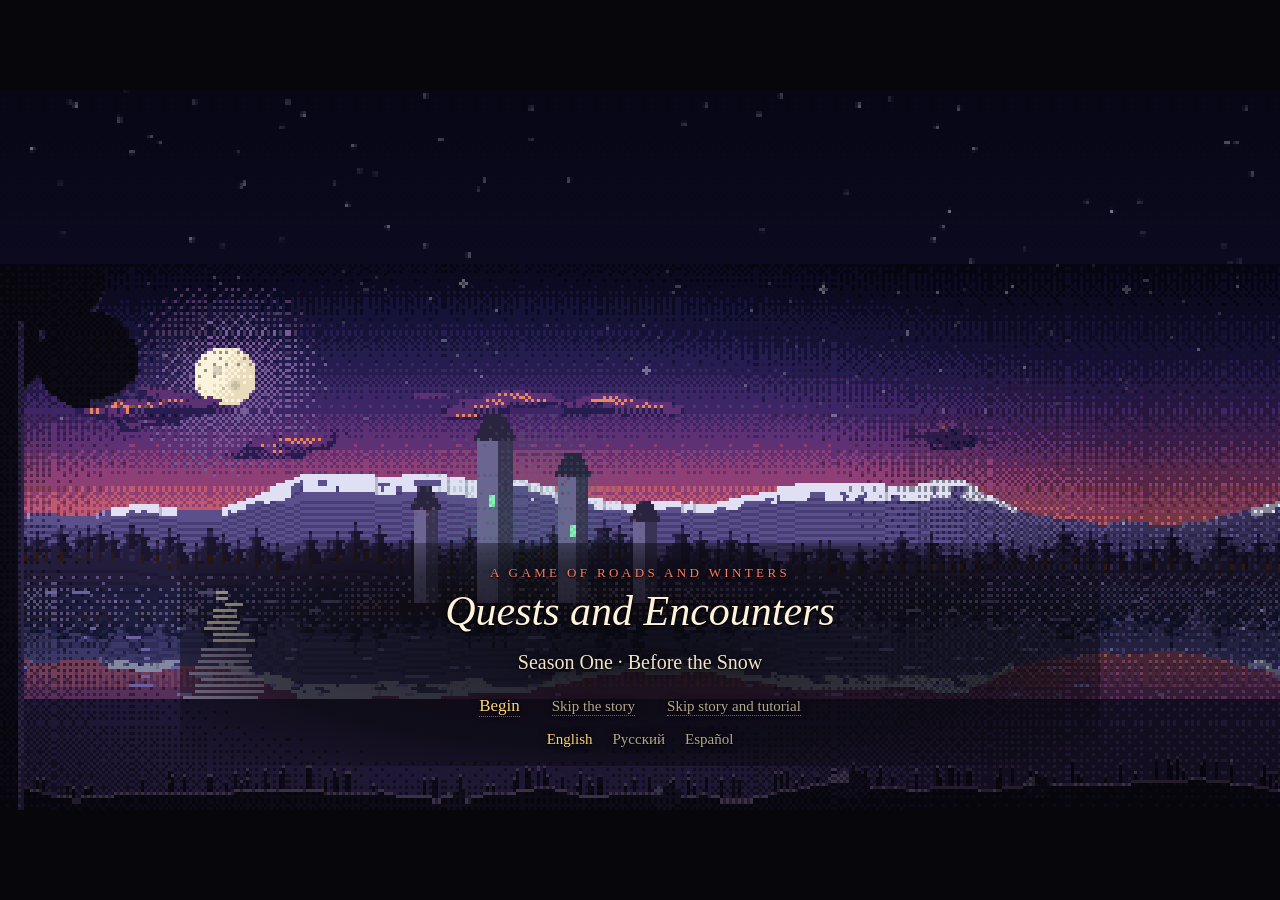
==== commit baaeb6ea: "Add Russian and Spanish; Bread now counts down; holdfast fixes - Language picker (English, Russian, " ====
--- a/index.html
+++ b/index.html
@@ -72,6 +72,10 @@
   #tip .tb{margin-top:8px;display:flex;justify-content:space-between;font-size:14px}
   #tip .tb a{cursor:pointer;color:#ffd27a}#tip .tb a.quiet{color:#8f8474}
   .cine #panel{opacity:0;pointer-events:none}
+  #lang{position:absolute;left:30px;top:112px;font-size:14px;color:#b5a88e;z-index:3}
+  #lang a{cursor:pointer;margin-right:12px}#lang a.on{color:#ffd27a;border-bottom:1px solid #ffd27a}#lang a:hover{color:#fff}
+  .cine #lang{opacity:0}
+  #story .langs{margin-top:14px;font-size:15px}#story .langs a{cursor:pointer;color:#b5a88e;margin:0 10px}#story .langs a.on{color:#ffd27a}
   #toast{position:absolute;left:50%;top:104px;transform:translateX(-50%);font-size:16px;font-style:italic;color:#ffe0a0;opacity:0;transition:opacity .5s;white-space:nowrap;z-index:3;
     background:rgba(7,6,10,.75);padding:6px 16px;border-radius:2px}
   #snd{position:absolute;left:30px;top:88px;font-size:14px;color:#b5a88e;cursor:pointer;z-index:3}
@@ -117,13 +121,17 @@
   <div id="tip" class="hud"></div>
   <div id="strike"></div>
   <div id="panel" class="hud"></div>
+  <div id="lang" class="hud"></div>
   <div id="snd" class="hud">♪ sound on · M to mute · hold Space to see the whole scene</div>
   <div id="sheet" class="hud"></div>
 </div>
-<script src="layers.js?v=1795479240"></script>
-<script src="audio.js?v=1795479240"></script>
-<script src="icons.js?v=1795479240"></script>
-<script type="module" src="fxbridge.js?v=1795479240"></script>
+<script src="layers.js?v=1795483643"></script>
+<script src="audio.js?v=1795483643"></script>
+<script src="i18n.js?v=1795483643"></script>
+<script src="i18n_ru.js?v=1795483643"></script>
+<script src="i18n_es.js?v=1795483643"></script>
+<script src="icons.js?v=1795483643"></script>
+<script type="module" src="fxbridge.js?v=1795483643"></script>
 <script>
 /* =================================================================== engine */
 const A=window.Audio2;
@@ -276,12 +284,13 @@
 // A marker sweeps a bar; strike inside the gold. The character's stat sets how wide the gold is.
 function strike(m,stat,label){
   if(window.BOT)return Promise.resolve('good');
+  if(window.FORCE_Q)setTimeout(()=>{if(G.striking){const q=window.FORCE_Q;G.striking=null;document.getElementById('strike').style.display='none';G._forced(q)}},120);
   const v=CO[m].stats[stat]||2,el=document.getElementById('strike');
   const zw=10+v*6,zc=30+Math.random()*40;
   el.innerHTML=`<div class="lbl">${label} <span style="color:#cbbd9f">· ${stat} ${'■'.repeat(v)}</span></div><div class="bar"><div class="zone" style="left:${zc-zw/2}%;width:${zw}%"></div><div class="mk"></div></div><div class="res"></div><div class="hint">click, or press Space, when the marker is in the gold</div>`;
   el.style.display='block';const mk=el.querySelector('.mk'),res=el.querySelector('.res');
   const t0=performance.now(),per=900/Math.max(.5,SPEED);let done=false;A.sfx('page');
-  return new Promise(resolve=>{
+  return new Promise(resolve=>{G._forced=resolve;
     function frame(){if(done)return;const ph=((performance.now()-t0)/per)%2,pos=(ph<1?ph:2-ph)*100;mk.style.left=pos+'%';mk.dataset.pos=pos;requestAnimationFrame(frame)}
     frame();
     G.striking=()=>{if(done)return;done=true;G.striking=null;const pos=+mk.dataset.pos,d=Math.abs(pos-zc);
@@ -413,7 +422,7 @@
 document.getElementById('snd').onclick=toggleSnd;
 
 /* =================================================================== state */
-const G={pulse:{},day:1,maxDay:14,items:[],pack:[],eq:{m_banner:[],m_cleric:[],m_captain:[],m_tracker:[]},learned:{m_banner:[],m_cleric:[],m_captain:[],m_tracker:[]},res:{Stone:1,Coin:1,Bread:5,Ward:1},built:{walls:0,tower:0},
+const G={pulse:{},day:1,maxDay:14,items:[],pack:[],eq:{m_banner:[],m_cleric:[],m_captain:[],m_tracker:[]},learned:{m_banner:[],m_cleric:[],m_captain:[],m_tracker:[]},res:{Stone:1,Coin:1,Bread:6,Ward:1},built:{walls:0,tower:0},
   party:{m_banner:'ok',m_cleric:'ok',m_captain:'ok',m_tracker:'ok'},hurt:{},loyal:{m_cleric:3,m_captain:3,m_tracker:2},gear:{},
   trouble:null,troubleSeen:{},troublesDone:{},refugeesIn:false,flags:{},
   done:{},visited:{ravenwick:1},
@@ -508,7 +517,7 @@
 function endOfDay(from,dest){
   G.day++;G.log=[];
   const rest=from==='ravenwick'&&dest==='ravenwick';
-  G.res.Bread-=1;G.res.Bread+=rest?3:1;G.log.push(rest?'you worked the fields (+3 Bread, −1 eaten)':'the fields gave 1, the Company ate 1');
+  G.res.Bread-=1;if(rest)G.res.Bread+=4;G.log.push(rest?'you worked the fields (+4 Bread, −1 eaten)':'the Company ate 1 Bread');  // the fields only feed you when you stay to work them
   if(rest&&G.refugeesIn){G.res.Stone+=1;G.log.push('the newcomers cut stone (+1)')}
   if(rest&&hasItem('bell')){G.res.Ward+=1;G.log.push('the Saint\'s Bell gave a Ward')}
   if(hasItem('traps')){G.res.Bread+=1;G.log.push('the eel traps gave 1')}
@@ -588,7 +597,7 @@
     hidden_pass:'You\'ve done a day\'s work here. The quarry will keep.',friendly_hamlet:'Hollin\'s market is closing up for the night.'}[loc],cap:'Where now?',ch:travelOptions(loc)});
 const S={
 crossroads:()=>({kind:`THE FORK · DAY ${G.day}`,title:'A Parting of Ways',
-  body:'Outside the gate the road splits three ways. North, it climbs to the Greyspires; east, it runs down into the lowlands; west, a track drops to the river and the Fens. Each stretch of road takes a day.',cap:'Hover a road to see where it goes.',ch:travelOptions('crossroads')}),
+  body:'Outside the gate the road splits three ways. North, it climbs to the Greyspires; east, it runs down into the lowlands; west, a track drops to the river and the Fens. Each stretch of road takes a day, and a day’s Bread.',cap:'Hover a road to see where it goes.',ch:travelOptions('crossroads')}),
 
 highwaymen:()=>({kind:'ENCOUNTER · ILL FORTUNE',title:'Highwaymen',body:`Four masked riders block the Oakwell road and demand a toll of ${Y.toll} Coin. The lantern gutters. Nobody moves first.`,cap:'Oakwell road · dusk',ch:[
   ...(hasItem('signet')?[{t:'Show the signet',who:holder('signet'),s:'A dead lord\'s ring · they may know it',go:()=>beat(async()=>{const a=holder('signet');await goTo(a,box(a).x+18,box(a).y+box(a).h-8,1,800);
@@ -778,7 +787,7 @@
   const wounded=MEMBERS.filter(m=>G.hurt[m]&&G.party[m]==='ok');
   if(wounded.length&&has('m_cleric'))ch.push({t:'Tend the wounded',who:'m_cleric',s:'Mend · 1 Bread · heals '+wounded.map(nm).join(', '),c:{Bread:1},go:()=>beat(async()=>{pay({Bread:1});
      for(const m of wounded){const [x,y]=head(m);_sfx('prayer');spark(x,y,16,'200,255,200',.5,.5);delete G.hurt[m];loyal(m,1)}await sleep(1200);outcome('MENDED','Clean linen, a salve, and a prayer.')})});
-  ch.push({t:'Rest a day',s:'Work the fields: +3 Bread instead of +1',go:()=>go('ravenwick')});
+  ch.push({t:'Rest a day',s:'Work the fields: +4 Bread, and the Company eats 1',go:()=>go('ravenwick')});
   ch.push({t:'Set out',s:'Through the gate to the fork in the road',go:()=>go('crossroads',{days:0,out:[[150,0,1,1,1800]]})});
   const body=[G.built.tower?'The watchtower stands.':G.built.walls?'Walls, and smoke from the chimneys.':'A camp and three cottages by the water.'];
   if(G.trouble)body.push({thieves:'Something moves by the stores.',fire:'The middle cottage is on fire!',refugees:'Strangers wait at the edge of the camp.'}[G.trouble]);
@@ -868,10 +877,14 @@
 const unstory=()=>{const el=document.getElementById('story');el.style.display='none'};
 function waitPick(ids){return new Promise(res=>{for(const [id,v] of ids){const e=document.getElementById(id);if(e)e.onclick=()=>{A.sfx('click');res(v)}}})}
 async function showScene(scene,mood){const f=document.getElementById('fade');f.style.opacity=1;await sleep(600);O={};G.scene=scene;A.mood(mood);A.ambience((SCENE_SOUND[scene]||[0,['wind']])[1]);f.style.opacity=0;await sleep(400)}
+const LANGS=[['en','English'],['ru','Русский'],['es','Español']];
+const langLinks=()=>`<div class="langs">${LANGS.map(([k,n])=>`<a class="${I18N.lang===k?'on':''}" onclick="setLang('${k}')">${n}</a>`).join('')}</div>`;
+function setLang(k){I18N.set(k);drawLang();const l=document.querySelector('#story .langs');if(l)l.outerHTML=langLinks();render()}
+function drawLang(){document.getElementById('lang').innerHTML=LANGS.map(([k,n])=>`<a class="${I18N.lang===k?'on':''}" onclick="setLang('${k}')">${k.toUpperCase()}</a>`).join('')}
 function splash(){
   document.getElementById('stage').classList.add('cine');G.mode='splash';
   story(`<div class="k">A GAME OF ROADS AND WINTERS</div><h2>Quests and Encounters</h2><p>Season One · Before the Snow</p>
-    <div class="btns"><a id="b_go">Begin</a><a id="b_skipintro" class="quiet">Skip the story</a><a id="b_skipall" class="quiet">Skip story and tutorial</a></div>`);
+    <div class="btns"><a id="b_go">Begin</a><a id="b_skipintro" class="quiet">Skip the story</a><a id="b_skipall" class="quiet">Skip story and tutorial</a></div>${langLinks()}`);
   waitPick([['b_go','all'],['b_skipintro','meet'],['b_skipall','none']]).then(async v=>{A.start();
     if(v==='none')G.tutorial=false;
     if(v==='all')await runStory();
@@ -908,7 +921,7 @@
   {k:'loyal',when:()=>G.want.loyal&&!G.busy,at:()=>$(`#party a[data-m="${G.want.loyal[0]}"]`),side:'below',
    text:()=>{const [m,d]=G.want.loyal;return `<b>${CO[m].short} ${d>0?'approves':'disapproves'}.</b> The hearts by each name are <b>loyalty</b>, from 0 to 5. Choices they like raise it, choices they dislike lower it. At 0 they leave the Company for good; at 5 they become <b>Devoted</b> and gain a bonus. Each person's likes and dislikes are on their sheet.`}},
   {k:'goal',when:atHome,at:()=>$('#goal'),side:'below',text:'<b>Your goal.</b> Build the walls, then a watchtower, before the first snow. The costs change every season.'},
-  {k:'res',when:atHome,at:()=>$('#res'),side:'below',text:'<b>What you have.</b> Stone and Coin pay for building. The Company eats 1 Bread a day. Wards are Aldous’s holy light.'},
+  {k:'res',when:atHome,at:()=>$('#res'),side:'below',text:'<b>What you have.</b> Stone and Coin pay for building. The Company eats 1 Bread a day, and the fields only feed you when you rest at Ravenwick. Wards are Aldous’s holy light.'},
   {k:'party',when:atHome,at:()=>$('#party'),side:'below',text:'<b>Your Company.</b> Click a name, or a figure in the painting, to see their skills, gear and loyalty. Upset them, and they may leave.'},
   {k:'setout',when:atHome,at:()=>chWith('Set out'),side:'left',text:'Head through the gate to explore. Ravenwick will be here when you come back.'},
   {k:'map',when:()=>G.scene==='crossroads'&&!G.msg,at:()=>$('#map'),side:'below',text:'<b>The route map.</b> It fills in as you go. A “?” is somewhere you can see from here.'},
@@ -975,7 +988,7 @@
 }
 const fit=()=>document.getElementById('stage').style.setProperty('--k',Math.min(innerWidth/1280,innerHeight/720));addEventListener('resize',fit);fit();
 const h=new URLSearchParams(location.hash.slice(1));if(h.get('scene')){G.scene=h.get('scene');G.sub=h.get('sub')}if(h.get('trouble'))G.trouble=h.get('trouble');if(h.get('day'))G.day=+h.get('day');
-window.G=G;render();requestAnimationFrame(loop);
+window.G=G;I18N.start();drawLang();render();requestAnimationFrame(loop);
 const testing=h.get('scene')||h.get('bot')||h.get('end');
 if(testing){G.mode=null;G.tutorial=false;if(!h.get('scene'))G.scene='ravenwick';render();if(!h.get('still'))(async()=>{busy(true);await walkIn();busy(false);render()})()}
 else splash();
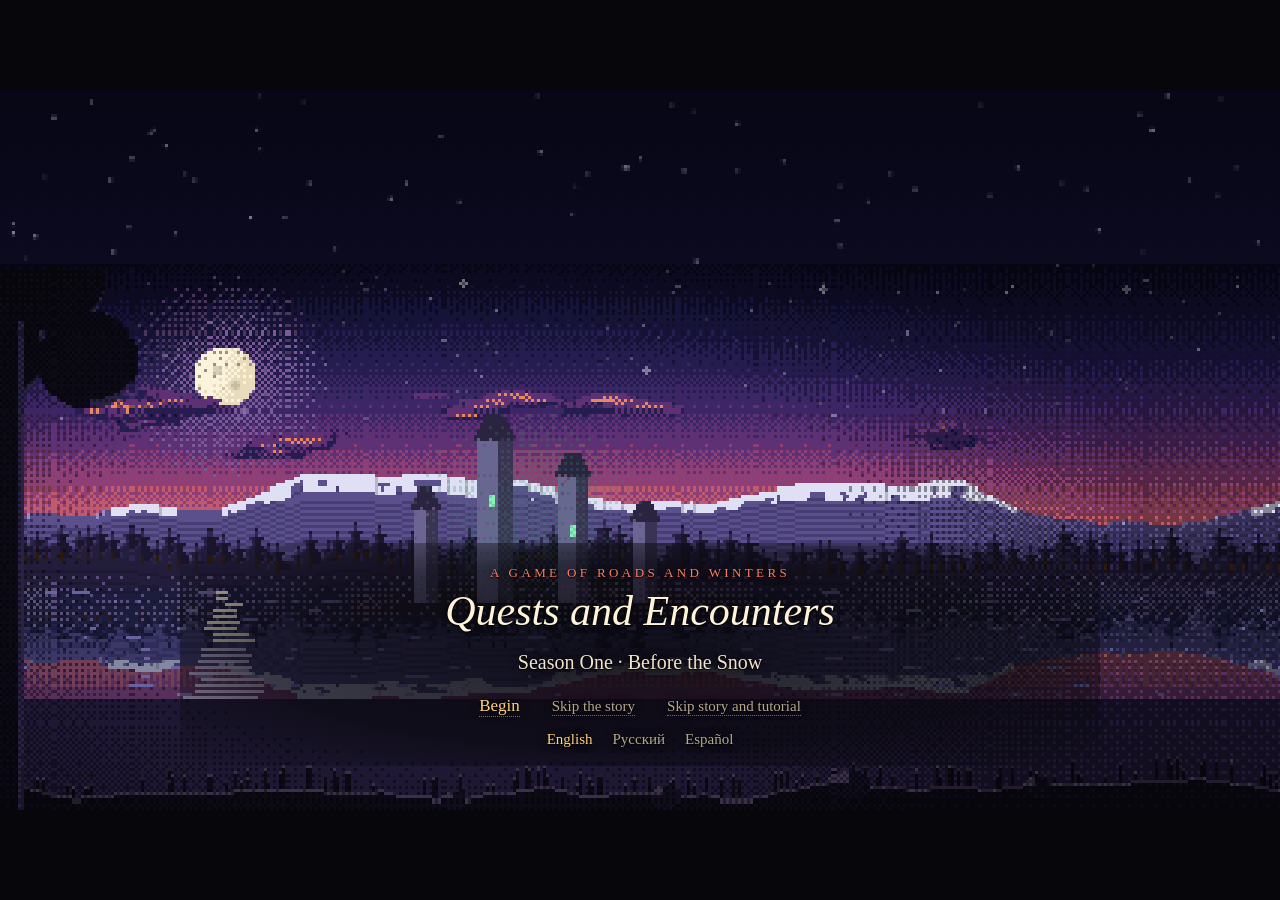
==== commit 1dfbcc78: "Shuffle the roads each season, save a chronicle at season's end, fix the tutorial tips - Where place" ====
--- a/index.html
+++ b/index.html
@@ -22,8 +22,9 @@
   #party a.pulse{animation:pulse 1.6s ease-out}
   @keyframes pulse{0%{transform:scale(1.35);color:#ffd27a;text-shadow:0 0 14px #ffb060}100%{transform:scale(1)}}
   #party a{display:inline-block;transform-origin:left center}
-  #panel{position:absolute;right:0;top:0;bottom:0;width:410px;padding:0 38px 40px 62px;display:flex;flex-direction:column;justify-content:flex-end;box-sizing:border-box;
+  #panel{position:absolute;right:0;top:0;bottom:0;width:410px;padding:118px 38px 40px 62px;display:flex;flex-direction:column;justify-content:flex-start;box-sizing:border-box;overflow-y:auto;scrollbar-width:none;
     background:linear-gradient(90deg,rgba(7,6,10,0) 0%,rgba(7,6,10,.8) 16%,rgba(7,6,10,.9) 100%);transition:opacity .45s,transform .55s cubic-bezier(.4,0,.2,1)}
+  #panel>:first-child{margin-top:auto}  /* text sits at the bottom, never climbs under the goal at the top right, and scrolls if a scene runs long */
   #panel.busy{opacity:0;transform:translateX(70px);pointer-events:none}
   .peek #panel,.peek #top,.peek #party,.peek #map,.peek #snd,.peek #topshade,.peek #toast{opacity:0!important;pointer-events:none}
   #panel,#top,#party,#map,#snd,#topshade{transition:opacity .4s}
@@ -75,6 +76,7 @@
   #lang{position:absolute;left:30px;top:112px;font-size:14px;color:#b5a88e;z-index:3}
   #lang a{cursor:pointer;margin-right:12px}#lang a.on{color:#ffd27a;border-bottom:1px solid #ffd27a}#lang a:hover{color:#fff}
   .cine #lang{opacity:0}
+  #story .diff{margin:4px 0 10px}#story .diff .dd{font-size:13px;color:#b5a88e;font-style:italic;margin-top:4px}
   #story .langs{margin-top:14px;font-size:15px}#story .langs a{cursor:pointer;color:#b5a88e;margin:0 10px}#story .langs a.on{color:#ffd27a}
   #toast{position:absolute;left:50%;top:104px;transform:translateX(-50%);font-size:16px;font-style:italic;color:#ffe0a0;opacity:0;transition:opacity .5s;white-space:nowrap;z-index:3;
     background:rgba(7,6,10,.75);padding:6px 16px;border-radius:2px}
@@ -433,10 +435,27 @@
 const gain=c=>{let up=false,down=false;for(const k in c){G.res[k]=Math.max(0,G.res[k]+c[k]);if(c[k]>0)up=true;else down=true}if(up)A.sfx(c.Coin>0?'coin':'gain');else if(down)A.sfx('loss')};
 const cost=c=>Object.entries(c).map(([k,v])=>`${v} ${k}`).join(', ');
 // Every season rolls its own prices and its own luck, so familiar places don't always pay the same.
+// Difficulty: every roll still varies, but Gentle rolls in the kind half of each range and Hard in the harsh half.
+const DIFF={
+  gentle:{name:'Gentle',days:16,lean:1,shuffle:false,trouble:.45,desc:'Sixteen days, kinder prices, the roads in the same order every time'},
+  standard:{name:'Standard',days:14,lean:0,shuffle:true,trouble:.75,desc:'Fourteen days, prices and roads rolled every season'},
+  hard:{name:'Hard',days:14,lean:-1,shuffle:true,trouble:.9,desc:'Fourteen days, harsher prices, trouble at home more often'}};
+const DIFF_ORDER=['gentle','standard','hard'];
 const rnd=(a,b)=>a+Math.floor(Math.random()*(b-a+1));
-const COST={walls:{Stone:rnd(3,5),Coin:rnd(1,2)},tower:{Stone:rnd(5,7),Coin:rnd(3,5)}};
-const Y={shrineHaul:rnd(1,3),mists:rnd(2,4),mistsLuck:.3+Math.random()*.4,hollow:rnd(2,4),quarry:rnd(2,4),climb:rnd(4,6),climbFall:.2+Math.random()*.25,
-  toll:rnd(1,2),market:rnd(1,3),steel:rnd(2,4),alms:rnd(1,3),wagon:rnd(2,4),sell:rnd(1,3),ferry:rnd(1,2),purse:rnd(2,4),chapel:rnd(3,5),wispLuck:.35+Math.random()*.3};
+let LEAN=0;
+const low=(a,b)=>rnd(a,Math.floor((a+b)/2)),high=(a,b)=>rnd(Math.ceil((a+b)/2),b);
+const price=(a,b)=>LEAN>0?low(a,b):LEAN<0?high(a,b):rnd(a,b);   // something you pay
+const reward=(a,b)=>LEAN>0?high(a,b):LEAN<0?low(a,b):rnd(a,b);  // something you get
+const half=()=>LEAN>0?.5+Math.random()*.5:LEAN<0?Math.random()*.5:Math.random();
+const chance=(a,b)=>a+b*half();      // a good chance, from a to a+b
+const risk=(a,b)=>a+b*(1-half());    // a bad chance, from a to a+b
+const COST={},Y={};
+function rollSeason(){
+  Object.assign(COST,{walls:{Stone:price(3,5),Coin:price(1,2)},tower:{Stone:price(5,7),Coin:price(3,5)}});
+  Object.assign(Y,{shrineHaul:reward(1,3),mists:reward(2,4),mistsLuck:chance(.3,.4),hollow:reward(2,4),quarry:reward(2,4),climb:reward(4,6),climbFall:risk(.2,.25),
+    toll:price(1,2),market:reward(1,3),steel:reward(2,4),alms:reward(1,3),wagon:reward(2,4),sell:reward(1,3),ferry:price(1,2),purse:reward(2,4),chapel:reward(3,5),wispLuck:chance(.35,.3)});
+}
+rollSeason();
 // Gear is carried: each member has two slots, and whoever carries an item gets what it does.
 // Stores stay at Ravenwick or with the baggage and help everyone.
 const ITEMS={
@@ -460,7 +479,7 @@
 const owned=k=>G.items.includes(k)||G.pack.includes(k)||!!holder(k);
 const hasItem=k=>ITEMS[k].kind==='stores'?G.items.includes(k):!!holder(k);
 const knows=k=>G.party[LEARN[k].m]!=='gone'&&G.learned[LEARN[k].m].includes(k);
-const carries=(m,sk)=>G.eq[m].some(k=>ITEMS[k].grants===sk);
+const carries=(m,sk)=>(G.eq[m]||[]).some(k=>ITEMS[k].grants===sk);
 const canSkill=(m,sk)=>G.party[m]!=='gone'&&((INNATE[sk]||[]).includes(m)&&(sk!=='mend'||true)||carries(m,sk)||(sk==='mend'&&G.learned[m].includes('herbs')));
 function actorFor(sk){const able=MEMBERS.filter(m=>canSkill(m,sk));return able.find(m=>has(m))||able[0]||null}
 const costOf=b=>({Stone:Math.max(1,COST[b].Stone-(knows('masonry')?1:0)),Coin:COST[b].Coin});
@@ -534,7 +553,7 @@
   if(!G.built.walls&&G.day>=3&&!G.troublesDone.thieves&&!(G.thievesBack>G.day))pool.push('thieves');
   if(G.day>=4&&!G.troubleSeen.refugees)pool.push('refugees');
   if(G.day>=6&&!G.troubleSeen.fire)pool.push('fire');
-  if(pool.length&&Math.random()<.75){G.trouble=pool[Math.floor(Math.random()*pool.length)];G.troubleSeen[G.trouble]=1}
+  if(pool.length&&Math.random()<DIFF[G.diff||'standard'].trouble){G.trouble=pool[Math.floor(Math.random()*pool.length)];G.troubleSeen[G.trouble]=1}
 }
 function busy(b){G.busy=b;document.getElementById('panel').classList.toggle('busy',b)}
 async function beat(fn){busy(true);A.sfx('click');await fn();
@@ -561,13 +580,31 @@
   drowned_chapel:{name:'The Drowned Chapel',r:'f',x:196,y:88,links:['fen_lights','stillwater','abandoned_wagon'],home:2},
   stillwater:{name:'Stillwater',r:'f',x:244,y:88,links:['drowned_chapel','friendly_hamlet'],home:1,repeat:1,boat:1},
 };
+// Where each place sits along its road is rolled every season, like the prices: the first three
+// slots of the Greyspires and the lowlands shuffle, and so do the two inner Fens slots. The Ferry
+// (the way across the river) and the repeatable places at the far ends stay put.
+const SHUFFLE=[['shrine','lost_in_mists','hidden_cache'],['highwaymen','pilgrims','abandoned_wagon'],['fen_lights','drowned_chapel']];
+const SLOT={},FIRST={};  // SLOT: slot id (the place there in the base layout) -> the place there this season; FIRST: first place on each road
+const BASE_LOC=JSON.parse(JSON.stringify(LOC));
+function placeRoads(shuffle){
+  for(const g of SHUFFLE){const p=[...g];if(shuffle)for(let i=p.length-1;i>0;i--){const j=Math.floor(Math.random()*(i+1));[p[i],p[j]]=[p[j],p[i]]}g.forEach((s,i)=>SLOT[s]=p[i])}
+  const base=BASE_LOC,at=s=>SLOT[s]||s;for(const k in LOC)delete LOC[k];
+  for(const s in base){const n=at(s),B=base[s],P=base[n];LOC[n]={...B,name:P.name,repeat:P.repeat,boat:P.boat,links:B.links.map(at)};if(!P.repeat)delete LOC[n].repeat;if(!P.boat)delete LOC[n].boat}
+  Object.assign(FIRST,{n:SLOT.shrine,e:SLOT.highwaymen,f:'ferry'});
+}
+placeRoads(true);
+// Pick a difficulty before the season starts: it sets the season's length, re-rolls prices and places the roads.
+function setDifficulty(k){if(!DIFF[k])k='standard';const D=DIFF[k];G.diff=k;G.maxDay=D.days;LEAN=D.lean;rollSeason();placeRoads(D.shuffle);try{localStorage.setItem('qe.difficulty',k)}catch(e){}}
+// Difficulty is tabled for now: everyone plays Standard. The picker (diffLinks) is off the title screen;
+// #diff=gentle|hard in the URL still works for testing.
+setDifficulty(new URLSearchParams(location.hash.slice(1)).get('diff')||'standard');
 const REGION={n:'the Greyspires',e:'the lowlands',f:'the Fens'};
 const RUMOUR={shrine:'a broken spire with a green light in it',lost_in_mists:'mist pouring down the high pass',hidden_cache:'a sunlit hollow below the pass, and something glinting',
   hidden_pass:'old quarry workings under the snowline',highwaymen:'smoke over the hills: someone camped on the road',pilgrims:'lanterns moving slowly along the ridge',
   abandoned_wagon:'crows circling something on the road',friendly_hamlet:'the hamlet of Hollin and its market',ferry:'a lantern on the river, and a raft on a rope',
   fen_lights:'pale lights moving over black water',drowned_chapel:'a bell tower standing up out of a lake',stillwater:'huts on stilts, and boats'};
 const known=n=>G.visited[n]||LOC[n].links.some(x=>G.visited[x]);
-const CROSS_HOVER={shrine:['dest_north','road_north'],highwaymen:['dest_east','road_east'],ferry:['dest_fens','road_fens']};
+const CROSS_HOVER={n:['dest_north','road_north'],e:['dest_east','road_east'],f:['dest_fens','road_fens']};
 function travelOptions(from){
   const L=LOC[from],out=[];
   for(const n of L.links){
@@ -575,17 +612,17 @@
     const T=LOC[n],other=L.r&&T.r&&L.r!==T.r;
     let t,sub;
     if(n==='crossroads'){t='Back to the fork';sub='1 day';}
-    else if(from==='crossroads'){t={shrine:'North, into the Greyspires',highwaymen:'East, into the lowlands',ferry:'West, down to the Fens'}[n];sub=(G.visited[n]?T.name:'You can see '+RUMOUR[n])+' · 1 day';}
+    else if(from==='crossroads'){t={n:'North, into the Greyspires',e:'East, into the lowlands',f:'West, down to the Fens'}[T.r];sub=(G.visited[n]?T.name:'You can see '+RUMOUR[n])+' · 1 day';}
     else if(!G.visited[n]){t=other?`Cross into ${REGION[T.r]}`:'Press on';sub='You can see '+RUMOUR[n]+' · 1 day';}
     else{t=`To ${T.name}`+(other?` (${REGION[T.r]})`:'');sub='1 day'+(G.done[n]&&!T.repeat?' · nothing more there':'');}
-    out.push({t,s:sub,hover:from==='crossroads'?CROSS_HOVER[n]:null,go:()=>go(n,{days:1,out:walkPath(from,n)})});
+    out.push({t,s:sub,hover:from==='crossroads'?CROSS_HOVER[LOC[n].r]:null,go:()=>go(n,{days:1,out:walkPath(from,n)})});
   }
   const hd=L.home||0;
   out.push({t:from==='crossroads'?'Back through the gate':L.boat?'Take the barge home':'Home to Ravenwick',s:hd?`${hd} day${hd>1?'s':''} · ${L.boat?'upriver by boat':'the river path'}`:'Ravenwick is right behind you',go:()=>go('ravenwick',{days:hd,out:[[0,70,1,1,1100]]})});
   return out;
 }
 function walkPath(from,to){
-  if(from==='crossroads')return to==='shrine'?[[-30,-26,.75,1,1000],[-50,-46,.35,0,1300]]:to==='highwaymen'?[[30,-26,.75,1,1000],[56,-46,.35,0,1300]]:[[-60,-24,.9,1,1100],[-120,-30,.7,0,1200]];
+  if(from==='crossroads')return LOC[to].r==='n'?[[-30,-26,.75,1,1000],[-50,-46,.35,0,1300]]:LOC[to].r==='e'?[[30,-26,.75,1,1000],[56,-46,.35,0,1300]]:[[-60,-24,.9,1,1100],[-120,-30,.7,0,1200]];
   if(G.visited[to]&&LOC[to].home<=LOC[from].home)return [[-150,0,1,0,1700]];
   return [[150,-4,.92,0,1800]];
 }
@@ -744,7 +781,9 @@
   if(G.sub==='end'){const win=G.win,left=MEMBERS.filter(m=>G.party[m]!=='gone').length;
     return win?{kind:'THE FIRST NIGHT OF WINTER',title:'Ravenwick Watches',
       body:'They came down out of the Greyspires in the snow: dozens of them, and something vast behind the ridge. The watchtower saw them first. The beacon was lit, the bells rang, and they turned back into the dark. For now.',
-      cap:`Season 1 won on day ${G.endDay}${G.endDay<G.maxDay?', with '+(G.maxDay-G.endDay)+' days to spare':''} · ${left} of 4 still with you`,ch:[{t:'Play again',s:'',go:()=>location.reload()}]}
+      cap:`Season 1 won on day ${G.endDay}${G.endDay<G.maxDay?', with '+(G.maxDay-G.endDay)+' days to spare':''} · ${left} of 4 still with you${G.saved?' · Chronicle saved':''}`,ch:[
+      {t:'Keep the chronicle as a file',s:'Season 2 begins from it',go:()=>{A.sfx('click');downloadChronicle()}},
+      {t:'Play again',s:'',go:()=>location.reload()}]}
     :{kind:'THE FIRST NIGHT OF WINTER',title:'Ravenwick Falls',
       body:`They came down out of the Greyspires in the snow, and nobody saw them coming. ${G.built.walls?'The walls held for an hour.':'There were no walls to hold them.'} By morning the fires were out.`,
       cap:'Defeat · Season 1. You need BOTH walls and a watchtower. Press on through a region instead of walking back and forth: each step deeper is one day, and Ravenwick is never more than two days away.',
@@ -802,7 +841,7 @@
     h+=n==='ravenwick'?`<rect x="${L.x-5}" y="${L.y-5}" width="10" height="10" fill="${cur?'#ff7d63':'#efe2c8'}" stroke="#000" stroke-width=".5"/>`:
       `<circle cx="${L.x}" cy="${L.y}" r="${cur?6:4}" fill="${cur?'#ff7d63':v?'#efe2c8':'rgba(0,0,0,.5)'}" stroke="#efe2c8" stroke-width="1"/>`+(v?'':`<text x="${L.x}" y="${L.y+3.5}" font-size="9" fill="#efe2c8" text-anchor="middle" font-family="Georgia">?</text>`);
     if(cur)h+=`<text x="${L.x}" y="${L.y+(L.y>70?16:L.y>30?16:-9)}" font-size="11" fill="#ffd8a0" text-anchor="middle" font-family="Georgia" font-style="italic" style="paint-order:stroke;stroke:#000;stroke-width:3px">${L.name}</text>`}
-  if(known('shrine'))h+=`<text x="276" y="17" font-size="10" fill="#cbbd9f" font-family="Georgia" font-style="italic" style="paint-order:stroke;stroke:#000;stroke-width:3px">Greyspires</text>`;if(known('ferry'))h+=`<text x="276" y="93" font-size="10" fill="#cbbd9f" font-family="Georgia" font-style="italic" style="paint-order:stroke;stroke:#000;stroke-width:3px">Fens</text>`;if(known('highwaymen'))h+=`<text x="276" y="55" font-size="10" fill="#cbbd9f" font-family="Georgia" font-style="italic" style="paint-order:stroke;stroke:#000;stroke-width:3px">lowlands</text>`;
+  if(known(FIRST.n))h+=`<text x="276" y="17" font-size="10" fill="#cbbd9f" font-family="Georgia" font-style="italic" style="paint-order:stroke;stroke:#000;stroke-width:3px">Greyspires</text>`;if(known(FIRST.f))h+=`<text x="276" y="93" font-size="10" fill="#cbbd9f" font-family="Georgia" font-style="italic" style="paint-order:stroke;stroke:#000;stroke-width:3px">Fens</text>`;if(known(FIRST.e))h+=`<text x="276" y="55" font-size="10" fill="#cbbd9f" font-family="Georgia" font-style="italic" style="paint-order:stroke;stroke:#000;stroke-width:3px">lowlands</text>`;
   svg.innerHTML=h;
 }
 function endTrouble(){G.trouble=null;G.sub=null;sound()}
@@ -810,6 +849,24 @@
   for(let i=0;i<3;i++){spark(x,y-4,6,'150,160,150',.7);shake(120,.6);A.sfx('stone');await sleep(300)}await back(m,1100);n+=hasItem('mule')?1:0;gain({Stone:n});
   if(m==='m_captain')loyal('m_captain',Math.random()<.5?1:0);outcome('','Heavy going, but it is good stone. +'+n+' Stone.')})}
 
+
+/* =================================================================== the chronicle (end-of-season save) */
+// A won season is written down as a chronicle: everything the next season carries forward.
+// Plain versioned JSON, so the Godot/Steam build can read the same file (user://chronicle.json).
+const SAVE_KEY='qe.chronicle';
+function chronicle(){
+  const pick=o=>JSON.parse(JSON.stringify(o));
+  return {format:'quests-and-encounters/chronicle',version:1,season:1,title:'Before the Snow',difficulty:G.diff||'standard',savedAt:new Date().toISOString(),
+    result:{win:!!G.win,endDay:G.endDay,maxDay:G.maxDay},
+    company:{party:pick(G.party),loyal:pick(G.loyal),hurt:pick(G.hurt),eq:pick(G.eq),learned:pick(G.learned),gear:pick(G.gear)},
+    stores:{res:pick(G.res),items:pick(G.items),pack:pick(G.pack)},
+    ravenwick:{built:pick(G.built),refugeesIn:!!G.refugeesIn,troublesDone:pick(G.troublesDone)},
+    world:{flags:pick(G.flags),visited:Object.keys(G.visited).filter(k=>G.visited[k]),done:Object.keys(G.done).filter(k=>G.done[k])}};
+}
+function saveChronicle(){const c=chronicle();G.saved=c;try{localStorage.setItem(SAVE_KEY,JSON.stringify(c));localStorage.setItem(SAVE_KEY+'.s'+c.season,JSON.stringify(c))}catch(e){}return c}
+function loadChronicle(){try{const c=JSON.parse(localStorage.getItem(SAVE_KEY)||'null');return c&&c.format==='quests-and-encounters/chronicle'?c:null}catch(e){return null}}
+function downloadChronicle(){const c=G.saved||loadChronicle();if(!c)return;const a=document.createElement('a');
+  a.href=URL.createObjectURL(new Blob([JSON.stringify(c,null,2)],{type:'application/json'}));a.download=`ravenwick-season${c.season}.json`;document.body.appendChild(a);a.click();a.remove();setTimeout(()=>URL.revokeObjectURL(a.href),1000);toast('Chronicle saved to a file')}
 
 /* =================================================================== the first night of winter */
 async function startEnd(win){
@@ -826,6 +883,7 @@
     await sleep(1200);A.sfx('gallop');await sleep(3600);A.mood('victory')}
   else{await sleep(4600);await sleep(1000);E.fall=performance.now();A.sfx('clash');A.sfx('rumble');shake(1800,3);flash(500,'255,50,30');
     for(const m of MEMBERS)tw(m,{a:0},2000);await sleep(2600);A.mood('defeat')}
+  if(win)saveChronicle();
   G.sub='end';pnl.style.opacity='';document.getElementById('stage').classList.remove('cine');busy(false);render();
 }
 function endDraw(t,layer){
@@ -877,13 +935,15 @@
 const unstory=()=>{const el=document.getElementById('story');el.style.display='none'};
 function waitPick(ids){return new Promise(res=>{for(const [id,v] of ids){const e=document.getElementById(id);if(e)e.onclick=()=>{A.sfx('click');res(v)}}})}
 async function showScene(scene,mood){const f=document.getElementById('fade');f.style.opacity=1;await sleep(600);O={};G.scene=scene;A.mood(mood);A.ambience((SCENE_SOUND[scene]||[0,['wind']])[1]);f.style.opacity=0;await sleep(400)}
+const diffLinks=()=>`<div class="langs diff">${DIFF_ORDER.map(k=>`<a class="${G.diff===k?'on':''}" onclick="pickDiff('${k}')">${DIFF[k].name}</a>`).join('')}<div class="dd">${DIFF[G.diff].desc}</div></div>`;
+function pickDiff(k){A.sfx&&A.sfx('click');setDifficulty(k);const d=document.querySelector('#story .diff');if(d)d.outerHTML=diffLinks()}
 const LANGS=[['en','English'],['ru','Русский'],['es','Español']];
 const langLinks=()=>`<div class="langs">${LANGS.map(([k,n])=>`<a class="${I18N.lang===k?'on':''}" onclick="setLang('${k}')">${n}</a>`).join('')}</div>`;
 function setLang(k){I18N.set(k);drawLang();const l=document.querySelector('#story .langs');if(l)l.outerHTML=langLinks();render()}
 function drawLang(){document.getElementById('lang').innerHTML=LANGS.map(([k,n])=>`<a class="${I18N.lang===k?'on':''}" onclick="setLang('${k}')">${k.toUpperCase()}</a>`).join('')}
 function splash(){
   document.getElementById('stage').classList.add('cine');G.mode='splash';
-  story(`<div class="k">A GAME OF ROADS AND WINTERS</div><h2>Quests and Encounters</h2><p>Season One · Before the Snow</p>
+  story(`<div class="k">A GAME OF ROADS AND WINTERS</div><h2>Quests and Encounters</h2><p>Season One · Before the Snow</p>${(c=>c?`<p style="font-size:14px;color:#b5a88e">Chronicle saved: Season ${c.season} won on day ${c.result.endDay}. Season 2 will begin from it.</p>`:'')(loadChronicle())}
     <div class="btns"><a id="b_go">Begin</a><a id="b_skipintro" class="quiet">Skip the story</a><a id="b_skipall" class="quiet">Skip story and tutorial</a></div>${langLinks()}`);
   waitPick([['b_go','all'],['b_skipintro','meet'],['b_skipall','none']]).then(async v=>{A.start();
     if(v==='none')G.tutorial=false;
@@ -910,7 +970,7 @@
   unstory();
 }
 function startSeason(){
-  G.mode=null;G.sub=null;document.getElementById('stage').classList.remove('cine');sound();render();toast('Day 1. Fourteen days to the first snow.');
+  G.mode=null;G.sub=null;document.getElementById('stage').classList.remove('cine');sound();render();toast(`Day 1. ${G.maxDay} days to the first snow.`);
 }
 
 /* =================================================================== tutorial tips */
@@ -933,25 +993,39 @@
   {k:'trouble',when:()=>atHome()&&G.trouble,at:()=>chWith('Deal with')||chWith('Speak with'),side:'left',text:'<b>Trouble at home</b> costs you every day until you deal with it. You can also click it in the painting.'},
   {k:'build',when:()=>atHome()&&(!!chWith('Build the walls')||!!chWith('Raise the watchtower'))&&!document.querySelector('#panel .ch.off')?.innerText.match(/Build|Raise/),at:()=>chWith('Build the walls')||chWith('Raise the watchtower'),side:'left',text:'You can afford it. <b>Build!</b>'},
 ];
-let tipOn=null;
+let tipOn=null,tipClose=null,tipAnchor=null;
 function runTips(){
-  if(!G.tutorial||G.mode||G.busy||G.over||tipOn||G.sheet||G.search||G.striking)return;
+  // A tip that is showing follows its target, and goes away by itself once its moment has passed
+  // (the player moved on, the target left the screen, or a scene or sheet took over).
+  if(tipOn){
+    if(!G.tutorial||G.over||G.busy||!tipOn.when())return tipClose(true);  // its moment has passed (or the player acted): done with it
+    if(G.mode||G.sheet||G.search||G.striking)return tipClose(false);       // something took over for a moment: show it again later
+    const el=tipOn.at();
+    if(!el||!el.getClientRects().length)return tipClose(false);
+    if(el!==tipAnchor){tipAnchor.style.outline='';tipAnchor=el;el.style.outline='2px solid rgba(255,210,122,.8)';el.style.outlineOffset='4px'}  // the panel was redrawn
+    placeTip(tipOn,el);return;
+  }
+  if(!G.tutorial||G.mode||G.busy||G.over||G.sheet||G.search||G.striking)return;
   const t=TIPS.find(t=>!G.tips[t.k]&&t.when());if(!t)return;const el=t.at();if(!el)return;
   showTip(t,el);
 }
 function showTip(t,anchor){
-  tipOn=t;const tip=$('#tip'),stage=$('#stage'),sr=stage.getBoundingClientRect(),k=sr.width/1280,r=anchor.getBoundingClientRect();
+  tipOn=t;tipAnchor=anchor;const tip=$('#tip');
+  tip.innerHTML=`<div class="arr"></div>${typeof t.text==='function'?t.text():t.text}<div class="tb"><a class="quiet" id="tipskip">Skip tutorial</a><a id="tipok">Got it</a></div>`;tip.style.display='block';
+  placeTip(t,anchor);
+  anchor.style.outline='2px solid rgba(255,210,122,.8)';anchor.style.outlineOffset='4px';
+  const close=tipClose=(seen=true)=>{(tipAnchor||anchor).style.outline='';tip.style.display='none';tipOn=tipClose=tipAnchor=null;if(!seen)return;G.tips[t.k]=1;if(t.k==='gear')G.want.gear=0;if(t.k==='loyal')G.want.loyal=0;setTimeout(runTips,250)};
+  $('#tipok').onclick=()=>{_sfx('click');close()};
+  $('#tipskip').onclick=()=>{_sfx('click');G.tutorial=false;close()};
+}
+function placeTip(t,anchor){
+  const tip=$('#tip'),stage=$('#stage'),sr=stage.getBoundingClientRect(),k=sr.width/1280,r=anchor.getBoundingClientRect();
   const ax=(r.left-sr.left)/k,ay=(r.top-sr.top)/k,aw=r.width/k,ah=r.height/k;
-  tip.innerHTML=`<div class="arr"></div>${typeof t.text==='function'?t.text():t.text}<div class="tb"><a class="quiet" id="tipskip">Skip tutorial</a><a id="tipok">Got it</a></div>`;tip.style.display='block';
-  const tw_=tip.offsetWidth,th=tip.offsetHeight,arr=tip.querySelector('.arr');
+  const tw_=tip.offsetWidth,th=tip.offsetHeight,arr=tip.querySelector('.arr');arr.style.border='';
   let x,y;
   if(t.side==='below'){x=Math.max(16,Math.min(1280-tw_-16,ax+aw/2-tw_/2));y=ay+ah+14;arr.style.left=(ax+aw/2-x-7)+'px';arr.style.top='-8px';arr.style.borderRight=arr.style.borderBottom='none'}
   else{x=ax-tw_-20;y=Math.max(16,Math.min(720-th-16,ay+ah/2-th/2));arr.style.left=(tw_-9)+'px';arr.style.top=(ay+ah/2-y-7)+'px';arr.style.borderLeft=arr.style.borderBottom='none'}
   tip.style.left=x+'px';tip.style.top=y+'px';
-  anchor.style.outline='2px solid rgba(255,210,122,.8)';anchor.style.outlineOffset='4px';
-  const close=()=>{anchor.style.outline='';tip.style.display='none';tipOn=null;G.tips[t.k]=1;if(t.k==='gear')G.want.gear=0;if(t.k==='loyal')G.want.loyal=0;setTimeout(runTips,250)};
-  $('#tipok').onclick=()=>{_sfx('click');close()};
-  $('#tipskip').onclick=()=>{_sfx('click');G.tutorial=false;close()};
 }
 setInterval(runTips,400);
 
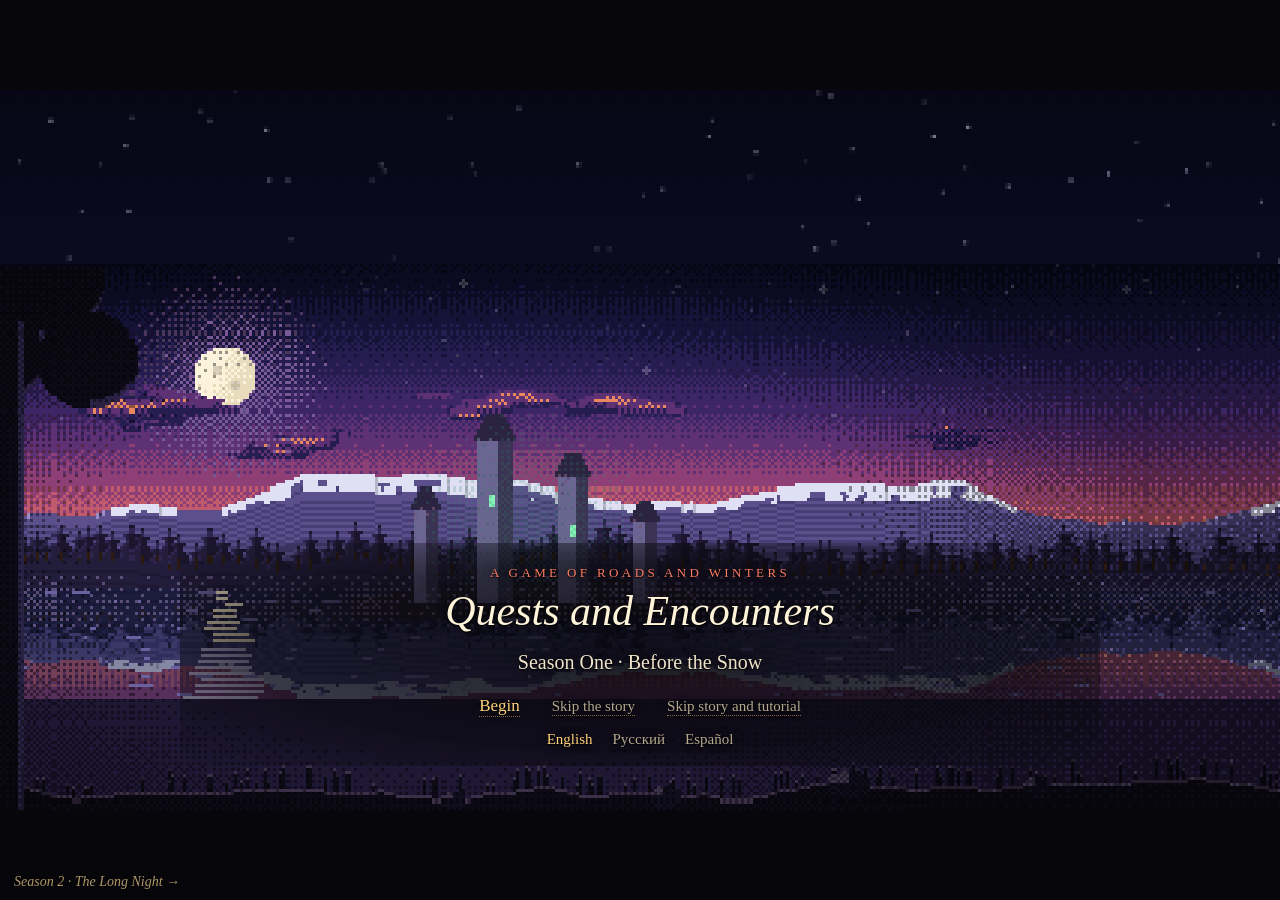
==== commit c67a4cc2: "Link the two seasons: Season 2 from Season 1's page, and back Co-Authored-By: Claude Opus 5.5 <norep" ====
--- a/index.html
+++ b/index.html
@@ -1067,4 +1067,4 @@
 if(testing){G.mode=null;G.tutorial=false;if(!h.get('scene'))G.scene='ravenwick';render();if(!h.get('still'))(async()=>{busy(true);await walkIn();busy(false);render()})()}
 else splash();
 if(h.get('end')){G.built.walls=1;G.built.tower=h.get('end')==='win'?1:0;setTimeout(()=>startEnd(h.get('end')==='win'),300)}
-</script></body></html>
+</script><a id="seasonlink" href="season2.html" style="position:fixed;left:14px;bottom:10px;z-index:20;font:italic 14px Georgia,serif;color:#e8c98a;text-decoration:none;opacity:.75;text-shadow:0 1px 1px #000,0 0 8px #000" onmouseover="this.style.opacity=1" onmouseout="this.style.opacity=.75">Season 2 · The Long Night →</a></body></html>
